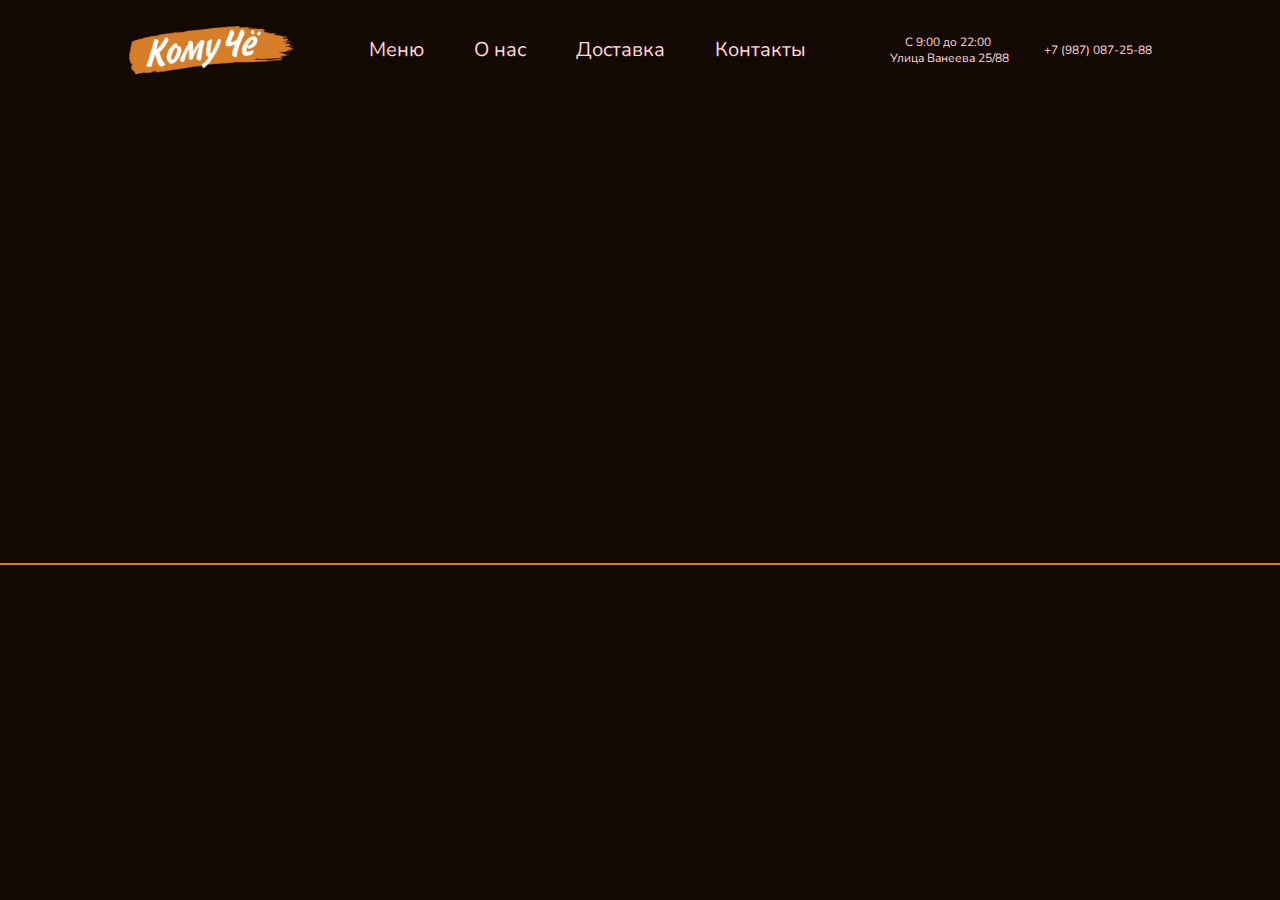
==== index.html @ 332b830b "first commit" ====
<!DOCTYPE html>
<html lang="ru">
<head>
    <meta charset="UTF-8">
    <meta http-equiv="X-UA-Compatible" content="IE=edge">
    <meta name="viewport" content="width=device-width, initial-scale=1.0">
    <title>КомуЧё</title>

    <!-- Подключение стилей -->
    <link rel="stylesheet" href="styles/normalize.css">
    <link rel="stylesheet" href="styles/style.css">

    <!-- Подключение шрифтов -->
    <link rel="preconnect" href="https://fonts.googleapis.com">
    <link rel="preconnect" href="https://fonts.gstatic.com" crossorigin>
    <link href="https://fonts.googleapis.com/css2?family=Neucha&family=Nunito:wght@300;400;500;600;700&display=swap" rel="stylesheet">
</head>
<body class="page">
    <header class="header">
        <div class="container">
            <div class="header__phone">
                <img class="header__phone--logo" src="images/logo-phone.svg" alt="">
                <a class="header__phone--menu"  href="">Меню</a>
                <p class="header__phone--adress" > <span class="header__phone--time">С 9:00 до 22:00 </span> <br> Улица Ванеева 25/88 <br> <span class="header__phone--number">+7 (987) 087-25-88</span></p>
                <img class="header__phone--basket"  src="images/basket-phone.svg" alt="">
            </div>
            <div class="header__pc">
                <img src="images/komycho-logo-pc.svg" alt="">
                <nav class="header__navigation">
                    <ul class="header__list">
                        <li class="header__list--point"><a href="">Меню</a></li>
                        <li class="header__list--point"><a href="">О нас</a></li>
                        <li class="header__list--point"><a href="">Доставка</a></li>
                        <li class="header__list--point"><a href="">Контакты</a></li>
                    </ul>
                </nav>
                <p class="header__p"><span class="header__p--time">С 9:00 до 22:00</span> <br> Улица Ванеева 25/88</p>
                <p class="header__p">+7 (987) 087-25-88</p>
                <img class="header__basket" src="images/basket.svg" alt="">
            </div>
        </div>
        <!-- <img class="header__basket" src="images/basket.svg" alt=""> -->
    </header>
    <section class="banner">
        <div class="container">
            <div class="banner__phone">
                <div class="banner__phone-content">
                    <img class="banner__drop-phone" src="images/drop-phone.svg" alt="">
                    <div class="banner__full-phone">
                        <div class="banner__content-phone">
                            <h1 class="banner__content--h1-phone">Вкусная еда <br> на все времена</h1>
                            <a class="btn banner__order" href="">Заказать</a>
                        </div>
                        <img class="banner__eat-phone" src="images/shava-phone.svg" alt="">
                    </div>
                </div>
            </div>
            <div class="banner__comp">
                <img class="banner__drop" src="images/drop.svg" alt="">
                <div class="banner__full">
                    <div class="banner__left">
                        <div class="banner__content">
                            <h1 class="banner__content--h1">Вкусная еда <br> на все времена!</h1>
                            <img class="banner__svg" src="images/all-svg.svg" alt="">
                            <div><a class="btn banner__order" href="">Заказать</a></div>
                        </div>
                    </div>
                    <div class="banner__right">
                        <img class="banner__eat" src="images/eat.svg" alt="">
                    </div>
                </div>
            </div>    
        </div>
    </section>
    <section class="menu border">

    </section>
</body>
</html>
---- styles/style.css ----
body {
    font-family: 'Neucha', cursive;
    font-family: 'Nunito', sans-serif;
}
:root {
    --color-night: #150905;
    --color-orange: #D77E2A;
    
    --txt-color-pink: #FFD8D8;

    --font-basic: 'Nunito', sans-serif;
    --font-h1: 'Neucha', cursive;
}
.page {
    font-family: var(--font-basic);
    background-color: var(--color-night);
    color: var(--txt-color-pink);
    margin: auto;
    padding: 0px;
}
.container {
    width: 1024px;
    margin: auto;
    padding: 0px;
}

/* -------------------------------HEADER-------------------------------------------- */
.header {
    display: flex;
}
.header__basket {
    /* margin-left: 30px; */
    position: fixed;
    /* margin-right: 70px; */
    margin-left: 1200px;
    /* margin: 50px; */
}
.header__pc {
    display: flex;
    align-items: center;
    justify-content: space-between;
}
.header__list {
    display: flex;
    align-items: center;
    justify-content: space-between;
    list-style: none;
    font-family: var(--font-basic);
}
.header__list--point a {
    font-family: var(--font-basic);
    font-style: normal;
    font-weight: 400;
    font-size: 20px;
    line-height: 27px;
    color: var(--txt-color-pink);
    text-decoration: none;
    margin-right: 50px;
}
.header__p {
    font-family: var(--font-basic);
    font-style: normal;
    font-weight: 400;
    font-size: 12px;
    line-height: 16px;
    color: var(--txt-color-pink);
}
.header__p--time {
    margin-left: 15px;
}
.header__phone {
    display: none;
}
/* --------------------------------------BANNER------------------------------------------------ */
.banner {
    overflow: hidden;
}

.border {
    border-bottom: 2px solid var(--color-orange);
    margin-top: 50px;
}
.banner__comp {
    position: relative;
    display: flex;
}

.banner__full {
    display: flex;
    position: relative;
    right: 800px;
}
.banner__left {
    position: relative;
    right: 200px;
}
.banner__right {
    position: relative;
    right: 200px;
}
.banner__content {
    width: 386px;
    position: relative;
    /* top: 100px; */
}

.banner__content--h1 {                                       /*Заголовок в первом section*/
    font-family: var(--font-h1);
    font-style: normal;
    font-weight: 400;
    font-size: 64px;
    line-height: 70px;
    position: relative;
    /* left: 20px; */
}
.banner__order {                                                        /*Кнопка заказать, индивидульаные свойства*/
    width: 250px;
    height: 72px;   
    font-family: var(--font-basic);
    font-style: normal;
    font-weight: 400;
    font-size: 36px;
    line-height: 50px;
    letter-spacing: 0.03em;
    position: relative;
    top: 28px;
}
.btn {                                                               /*общие свойства кнопки*/
    border: 2px solid var(--txt-color-pink);
    box-sizing: border-box;
    justify-content: center;
    border-radius: 6px;
    display: flex;
    align-items: center;
    color: var(--txt-color-pink);
    text-decoration: none;
}
.banner__eat {
    position: relative;
    top: 70px; 
}
.banner__phone {
    display: none;
}


/* @media screen and (max-width: 1280px) {
    .container {
        width: 1280px;
    }
    .header__list--point a {
        margin-right: 70px;
    }
    .header__p {
        margin-left: -50px;
    }
} */
@media screen and (max-width: 900px) {
    .container {
        width: 900px;
    }
    .header__list--point a {
        margin-right: 30px;
    }
    .banner__drop {
        width: 900px;
    }
    .banner__left {
        width: 300px;
        position: relative;
        right: 50px;
    }
    .banner__content {
        width: 300px;
        position: relative;
    }
    .banner__right {
        width: 500px;
        position: relative;
        right: 50px;
    }
    .banner__svg {
        width: 200px;
    }
    .banner__eat {
        width: 500px;
        position: relative;
    }
    .banner__order {
        width: 200px;
        height: 60px; 
        font-size: 30px;
    }
    .banner__content--h1 {
        font-size: 60px;
    }
}
@media screen and (max-width: 850px) {
    .container {
        width: 850px;
    }
    .header__list--point a {
        margin-right: 20px;
    }
    .banner__drop {
        width: 850px;
    }
    .banner__left {
        width: 300px;
        position: relative;
        right: 30px;
    }
    .banner__content {
        width: 300px;
        position: relative;
    }
    .banner__right {
        width: 500px;
        position: relative;
        right: 50px;
    }
    .banner__svg {
        width: 190px;
    }
    .banner__eat {
        width: 500px;
        position: relative;
        top: 60px;
    }
    .banner__order {
        width: 200px;
        height: 60px; 
        font-size: 30px;
    }
    .banner__content--h1 {
        font-size: 60px;
    }
}
@media screen and (max-width: 800px) {
    .container {
        width: 800px;
    }
    .header__list--point a {
        font-size: 16px;
        margin-right: 30px;
    }
    .banner__drop {
        width: 850px;
    }
    .banner__left {
        width: 300px;
        position: relative;
        right: 20px;
    }
    .banner__content {
        width: 260px;
        position: relative;
    }
    .banner__right {
        width: 500px;
        position: relative;
        right: 50px;
    }
    .banner__svg {
        width: 180px;
    }
    .banner__eat {
        width: 500px;
        position: relative;
    }
    .banner__order {
        width: 200px;
        height: 60px; 
        font-size: 30px;
    }
    .banner__content--h1 {
        font-size: 50px;
        margin-bottom: 10px;
    }
    .header__p {
        font-size: 10px;
    }
}



@media screen and (max-width: 768px) {
    .container {
        width: 768px;
    }
    .header__list--point a {
        font-size: 16px;
        margin-right: 20px;
    }
    .banner__drop {
        width: 768px;
    }
    .banner__left {
        width: 200px;
        position: relative;
        left: 60px;
    }
    .banner__content {
        width: 260px;
        position: relative;
    }
    .banner__right {
        width: 450px;
        position: relative;
        left: 100px;
    }
    .banner__svg {
        width: 180px;
    }
    .banner__eat {
        width: 500px;
        position: relative;
    }
    .banner__order {
        width: 200px;
        height: 60px; 
        font-size: 30px;
    }
    .banner__content--h1 {
        font-size: 50px;
        margin-bottom: 10px;
    }
    .header__p {
        font-size: 10px;
    }
}




@media screen and (max-width: 750px) {
    .container {
        width: 750px;
    }
}
@media screen and (max-width: 700px) {
    .container {
        width: 700px;
    }
    .header__list--point a {
        font-size: 16px;
        margin-right: 20px;
    }
    .banner__drop {
        width: 700px;
    }
    .banner__left {
        width: 200px;
        position: relative;
        left: 120px;
    }
    .banner__content {
        width: 260px;
        position: relative;
    }
    .banner__right {
        width: 450px;
        position: relative;
        left: 100px;
    }
    .banner__eat {
        width: 400px;
        position: relative;
        left: 100px;
    }
    .banner__order {
        width: 200px;
        height: 60px; 
        font-size: 30px;
    }
    .banner__content--h1 {
        font-size: 40px;
        margin-bottom: 10px;
    }
    .header__p {
        font-size: 7px;
        line-height: 10px;
    }
    .header__p--time {
        margin-left: 10px;
    }
}
@media screen and (max-width: 650px) {
    .container {
        width: 650px;
    }
    .header__list--point a {
        font-size: 16px;
        margin-right: 15px;
    }
    .banner__drop {
        width: 650px;
    }
    .banner__left {
        width: 200px;
        position: relative;
        left: 170px;
    }
    .banner__content {
        width: 260px;
        position: relative;
    }
    .banner__right {
        width: 400px;
        position: relative;
        left: 100px;
    }
    .banner__eat {
        width: 350px;
        position: relative;
        left: 130px;
    }
    .banner__order {
        width: 180px;
        height: 50px; 
        font-size: 25px;
    }
    .banner__content--h1 {
        font-size: 40px;
        margin-bottom: 10px;
    }
    .banner__svg {
        width: 170px;
    }
    .header__p {
        font-size: 7px;
        line-height: 10px;
    }
    .header__p--time {
        margin-left: 10px;
    }
}


@media screen and (max-width: 500px) {
    .container {
        width: 500px;
    }
    .header__pc {
        display: none;
    }
    .header__phone {
        display: block;
        display: flex;
        justify-content: space-between;
        align-items: center;
        position: fixed;
        margin-bottom: 50px;
    }
    .header__phone--time {
        margin-left: 15px;
    }
    .header__phone--number {
        margin-left: 5px;
    }
    .header__phone--menu {
        margin-left: 70px;
        font-family: var(--font-basic);
        font-style: normal;
        font-weight: 400;
        font-size: 20px;
        line-height: 27px;
        color: var(--txt-color-pink);
        text-decoration: none;
    }
    .header__phone--adress {
        width: 110px;
        margin-left: 50px;
        font-family: var(--font-basic);
        font-style: normal;
        font-weight: 400;
        font-size: 10px;
        line-height: 11px;
        color: var(--txt-color-pink);
    }
    .header__phone--basket {
        margin-left: 70px;
    }
    .banner__comp {
        display: none;
    }
    .banner__phone {
        display: block;
        margin-top: 100px;
    }
    .banner__phone-content {
        display: flex;
    }
    .banner__content--h1-phone {
        width: 200px;
        font-size: 25px;
        margin-bottom: 5px;
    }
    .banner__full-phone {
        display: flex;
        position: relative;
        right: 490px;
    }
    .banner__content-phone {
        position: relative;
        
    }
    .banner__eat-phone {
        width: 300px;
        position: relative;
       
    }
    
}
@media screen and (max-width: 480px) {
    .container {
        width: 480px;
    }
    .header__phone--basket {
        margin-left: 50px;
    }
    .banner__drop-phone {
        width: 480px;
    }
    .banner__content-phone {
        position: relative;
        left: 20px;
    }
}
@media screen and (max-width: 450px) {
    .container {
        width: 450px;
    }
    .header__phone--menu {
        margin-left: 50px;
    }
    .header__phone--adress {
        margin-left: 50px;
    }
    .header__phone--basket {
        margin-left: 40px;
    }
    .banner__drop-phone {
        width: 430px;
    }
    .banner__content-phone {
        position: relative;
        left: 70px;
    }
    .banner__eat-phone {
        width: 250px;
        position: relative;
        left: 60px;
        top: 40px;
    }
}
@media screen and (max-width: 430px) {
    .container {
        width: 430px;
    }
    .header__phone--menu {
        margin-left: 40px;
    }
    .header__phone--adress {
        margin-left: 40px;
    }
    .header__phone--basket {
        margin-left: 40px;
    }
    .banner__drop-phone {
        width: 430px;
    }
    .banner__content-phone {
        position: relative;
        left: 70px;
    }
    .banner__eat-phone {
        width: 250px;
        position: relative;
        left: 50px;
        top: 40px;
    }
}
@media screen and (max-width: 400px) {
    .container {
        width: 400px;
    }
    .header__phone--menu {
        margin-left: 30px;
    }
    .header__phone--adress {
        margin-left: 30px;
    }
    .header__phone--basket {
        margin-left: 30px;
    }
    .banner__drop-phone {
        width: 400px;
    }
    .banner__content-phone {
        position: relative;
        left: 100px;
    }
    .banner__eat-phone {
        width: 250px;
        position: relative;
        left: 50px;
        top: 40px;
    }
}
@media screen and (max-width: 380px) {
    .container {
        width: 380px;
    }
    .header__phone--menu {
        margin-left: 30px;
    }
    .header__phone--adress {
        margin-left: 30px;
        font-size: 8px;
    }
    .header__phone--time {
        margin-left: 10px;
    }
    .header__phone--number {
        margin-left: 3px;
    }
    .header__phone--basket {
        margin-left: 10px;
    }
    .banner__drop-phone {
        width: 380px;
    }
    .banner__content-phone {
        position: relative;
        left: 120px;
    }
    .banner__eat-phone {
        width: 200px;
        position: relative;
        left: 90px;
        top: 40px;
    }
}
@media screen and (max-width: 360px) {
    .container {
        width: 360px;
    }
    .header__phone--menu {
        margin-left: 20px;
    }
    .header__phone--adress {
        margin-left: 30px;
    }
    .header__phone--basket {
        margin-left: 0px;
    }
    .banner__drop-phone {
        width: 360px;
    }
    .banner__content-phone {
        position: relative;
        left: 140px;
    }
    .banner__eat-phone {
        width: 180px;
        position: relative;
        left: 120px;
        top: 60px;
    }
}
@media screen and (max-width: 340px) {
    .container {
        width: 340px;
    }
    .header__phone--menu {
        margin-left: 20px;
    }
    .header__phone--adress {
        margin-left: 20px;
    }
    .header__phone--basket {
        margin-left: -10px;
    }
    .banner__drop-phone {
        width: 360px;
    }
    .banner__content-phone {
        position: relative;
        left: 140px;
    }
    .banner__eat-phone {
        width: 180px;
        position: relative;
        left: 100px;
        top: 60px;
    }
}
@media screen and (max-width: 320px) {
    .container {
        width: 320px;
    }
    .header__phone--logo {
        width: 80px;
    }
    .header__phone--menu {
        margin-left: 20px;
    }
    .header__phone--adress {
        margin-left: 20px;
    }
    .header__phone--basket {
        margin-left: -10px;
    }
    .banner__drop-phone {
        width: 360px;
    }
    .banner__content-phone {
        width: 160px;
        position: relative;
        left: 140px;
    }
    .banner__content--h1-phone {
        width: 160px;
        font-size: 20px;
        margin-bottom: 0px;
    }
    .banner__order {
        width: 150px;
        height: 40px;
        font-size: 20px;
    }
    .banner__eat-phone {
        width: 200px;
        position: relative;
        left: 100px;
        top: 40px;
    }
}
@media screen and (max-width: 300px) {
    .container {
        width: 300px;
    }
    .header__phone--logo {
        width: 70px;
    }
    .header__phone--menu {
        margin-left: 20px;
    }
    .header__phone--adress {
        margin-left: 20px;
        font-size: 7px;
    }
    .header__phone--basket {
        margin-left: -20px;
    }
    .banner__drop-phone {
        width: 360px;
    }
    .banner__eat-phone {
        width: 180px;
        position: relative;
        left: 100px;
        top: 40px;
    }
}
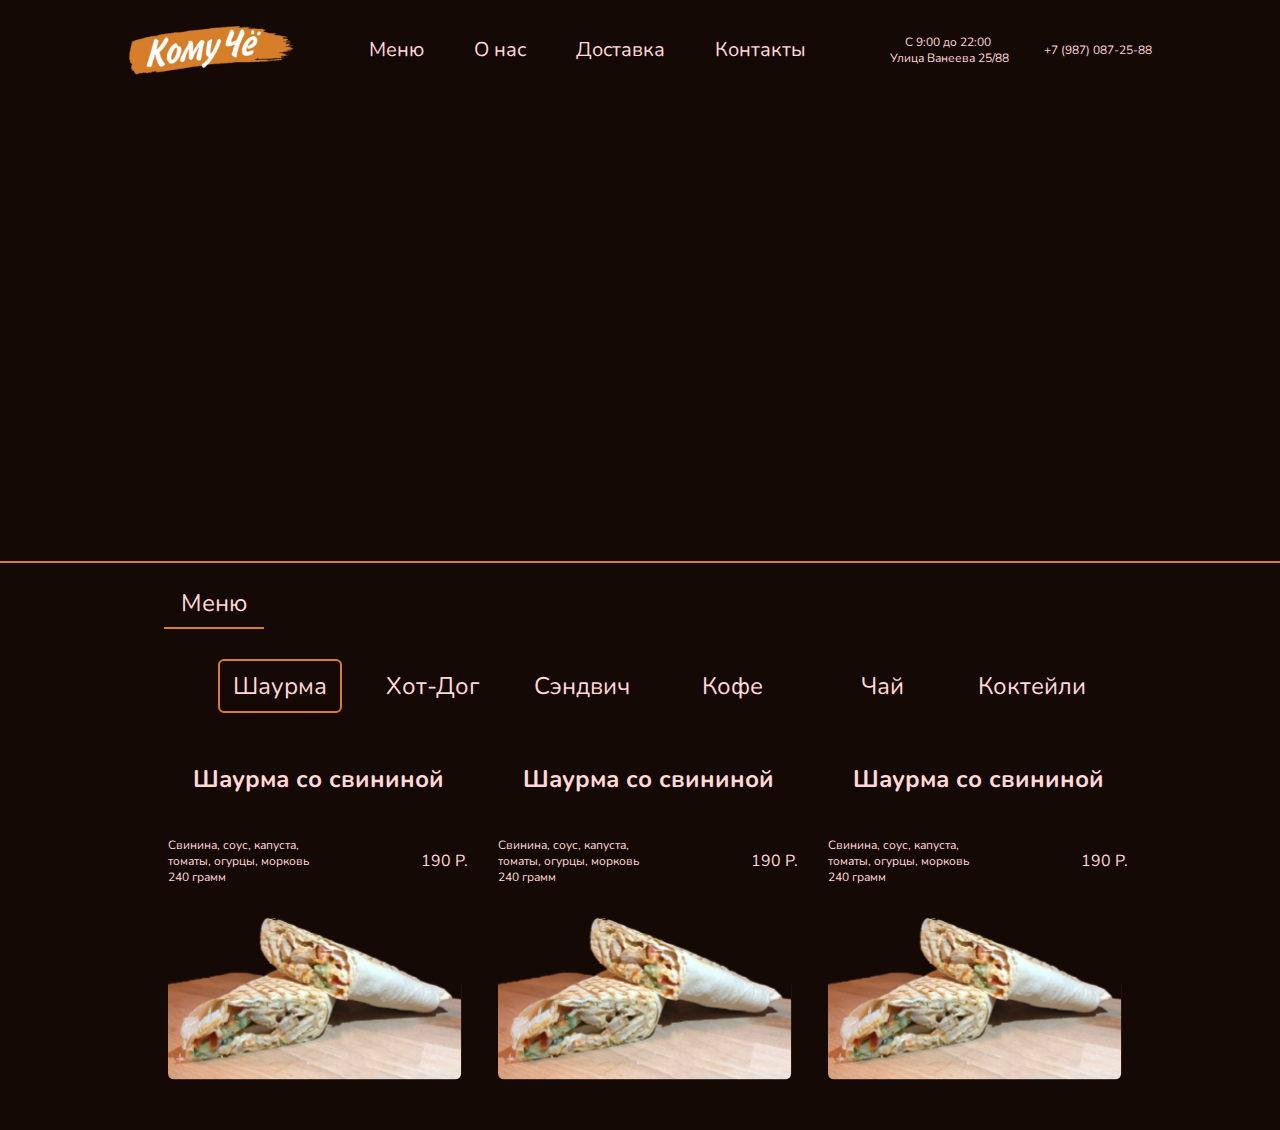
==== commit 788c617f: "new" ====
--- a/index.html
+++ b/index.html
@@ -39,7 +39,6 @@
                 <img class="header__basket" src="images/basket.svg" alt="">
             </div>
         </div>
-        <!-- <img class="header__basket" src="images/basket.svg" alt=""> -->
     </header>
     <section class="banner">
         <div class="container">
@@ -73,7 +72,282 @@
         </div>
     </section>
     <section class="menu border">
-
+        <div class="container">
+            <div class="menu__name">
+                <p class="menu__name--p">Меню</p>
+            </div>
+
+            <div class="tabs">
+                <ul class="tab-header">
+                    <li class="tab-header__item tab-header__item--font js-tab-trigger active" data-tab="1"><img class="tab-header__svg" src="images/sha.svg" alt=""><span class="tab-header__span">Шаурма</span></li>
+                    <li class="tab-header__item tab-header__item--font js-tab-trigger" data-tab="2"><img class="tab-header__svg" src="images/hot.svg" alt=""><span class="tab-header__span">Хот-Дог</span></li>
+                    <li class="tab-header__item tab-header__item--font js-tab-trigger" data-tab="3"><img class="tab-header__svg" src="images/gamb.svg" alt=""><span class="tab-header__span">Сэндвич</span></li>
+                    <li class="tab-header__item tab-header__item--font js-tab-trigger" data-tab="4"><img class="tab-header__svg" src="images/coffe.svg" alt=""><span class="tab-header__span">Кофе</span></li>
+                    <li class="tab-header__item tab-header__item--font js-tab-trigger" data-tab="5"><img class="tab-header__svg" src="images/tea.svg" alt=""> <span class="tab-header__span">Чай</span></li>
+                    <li class="tab-header__item tab-header__item--font js-tab-trigger" data-tab="6"><img class="tab-header__svg" src="images/milk.svg" alt=""> <span class="tab-header__span">Коктейли</span></li>
+                </ul>
+                    <ul class="tab-content">
+                        <li class="tab-content__item js-tab-content active" data-tab="1">
+                            <div class="menu__content">
+                                <div class="menu__product">
+                                    <h3 class="menu__product-name menu__product--text" >Шаурма со свининой</h3>
+                                    <div class="menu__description">
+                                        <p class="menu__description-left menu__description-left--components">Свинина, соус, капуста, томаты, огурцы, морковь <br> 240 грамм</p>
+                                        <p class="menu__description-right menu__description-right--components"> 190 Р.</p>
+                                    </div>
+                                    <img class="menu__product--img" src="images/img-sha.svg" alt="">
+                                </div>
+                        
+                        
+                                <!-- <div class="menu__product">
+                                    <h3 class="menu__product-name menu__product--text" >Шаурма со свининой</h3>
+                                    <div class="menu__description">
+                                        <p class="menu__description-left menu__description-left--components">Свинина, соус, капуста, томаты, огурцы, морковь <br> 240 грамм</p>
+                                        <p class="menu__description-right menu__description-right--components"> 190 Р.</p>
+                                    </div>
+                                    <img class="menu__product--img" src="images/img-sha.svg" alt="">
+                                </div> -->
+                            
+                        
+                                <div class="menu__product">
+                                    <h3 class="menu__product-name menu__product--text" >Шаурма со свининой</h3>
+                                    <div class="menu__description">
+                                        <p class="menu__description-left menu__description-left--components">Свинина, соус, капуста, томаты, огурцы, морковь <br> 240 грамм</p>
+                                        <p class="menu__description-right menu__description-right--components"> 190 Р.</p>
+                                    </div>
+                                    <img class="menu__product--img" src="images/img-sha.svg" alt="">
+                                </div>
+                            
+                        
+                                <div class="menu__product">
+                                    <h3 class="menu__product-name menu__product--text" >Шаурма со свининой</h3>
+                                    <div class="menu__description">
+                                        <p class="menu__description-left menu__description-left--components">Свинина, соус, капуста, томаты, огурцы, морковь <br> 240 грамм</p>
+                                        <p class="menu__description-right menu__description-right--components"> 190 Р.</p>
+                                    </div>
+                                    <img class="menu__product--img" src="images/img-sha.svg" alt="">
+                                </div>
+                            </div>
+                        </li>
+                        <li class="tab-content__item js-tab-content" data-tab="2">
+                            <div class="menu__content">
+                                <div class="menu__product">
+                                    <h3 class="menu__product-name menu__product--text" >Шаурма со свининой</h3>
+                                    <div class="menu__description">
+                                        <p class="menu__description-left menu__description-left--components">Свинина, соус, капуста, томаты, огурцы, морковь <br> 240 грамм</p>
+                                        <p class="menu__description-right menu__description-right--components"> 190 Р.</p>
+                                    </div>
+                                    <img class="menu__product--img" src="images/img-sha.svg" alt="">
+                                </div>
+                        
+                
+                                <div class="menu__product">
+                                    <h3 class="menu__product-name menu__product--text" >Шаурма со свининой</h3>
+                                    <div class="menu__description">
+                                        <p class="menu__description-left menu__description-left--components">Свинина, соус, капуста, томаты, огурцы, морковь <br> 240 грамм</p>
+                                        <p class="menu__description-right menu__description-right--components"> 190 Р.</p>
+                                    </div>
+                                    <img class="menu__product--img" src="images/img-sha.svg" alt="">
+                                </div>
+                    
+                    
+                                <div class="menu__product">
+                                    <h3 class="menu__product-name menu__product--text" >Шаурма со свининой</h3>
+                                    <div class="menu__description">
+                                        <p class="menu__description-left menu__description-left--components">Свинина, соус, капуста, томаты, огурцы, морковь <br> 240 грамм</p>
+                                        <p class="menu__description-right menu__description-right--components"> 190 Р.</p>
+                                    </div>
+                                    <img class="menu__product--img" src="images/img-sha.svg" alt="">
+                                </div>
+                            
+
+                                <div class="menu__product">
+                                    <h3 class="menu__product-name menu__product--text" >Шаурма со свининой</h3>
+                                    <div class="menu__description">
+                                        <p class="menu__description-left menu__description-left--components">Свинина, соус, капуста, томаты, огурцы, морковь <br> 240 грамм</p>
+                                        <p class="menu__description-right menu__description-right--components"> 190 Р.</p>
+                                    </div>
+                                    <img class="menu__product--img" src="images/img-sha.svg" alt="">
+                                </div>
+                            </div>
+                            
+                        </li>
+                        <li class="tab-content__item js-tab-content" data-tab="3">
+                            <div class="menu__content">
+                                <div class="menu__product">
+                                    <h3 class="menu__product-name menu__product--text" >Шаурма со свининой</h3>
+                                    <div class="menu__description">
+                                        <p class="menu__description-left menu__description-left--components">Свинина, соус, капуста, томаты, огурцы, морковь <br> 240 грамм</p>
+                                        <p class="menu__description-right menu__description-right--components"> 190 Р.</p>
+                                    </div>
+                                    <img class="menu__product--img" src="images/img-sha.svg" alt="">
+                                </div>
+                        
+                
+                                <!-- <div class="menu__product">
+                                    <h3 class="menu__product-name menu__product--text" >Шаурма со свининой</h3>
+                                    <div class="menu__description">
+                                        <p class="menu__description-left menu__description-left--components">Свинина, соус, капуста, томаты, огурцы, морковь <br> 240 грамм</p>
+                                        <p class="menu__description-right menu__description-right--components"> 190 Р.</p>
+                                    </div>
+                                    <img class="menu__product--img" src="images/img-sha.svg" alt="">
+                                </div> -->
+                    
+                    
+                                <!-- <div class="menu__product">
+                                    <h3 class="menu__product-name menu__product--text" >Шаурма со свининой</h3>
+                                    <div class="menu__description">
+                                        <p class="menu__description-left menu__description-left--components">Свинина, соус, капуста, томаты, огурцы, морковь <br> 240 грамм</p>
+                                        <p class="menu__description-right menu__description-right--components"> 190 Р.</p>
+                                    </div>
+                                    <img class="menu__product--img" src="images/img-sha.svg" alt="">
+                                </div> -->
+                            
+
+                                <div class="menu__product">
+                                    <h3 class="menu__product-name menu__product--text" >Шаурма со свининой</h3>
+                                    <div class="menu__description">
+                                        <p class="menu__description-left menu__description-left--components">Свинина, соус, капуста, томаты, огурцы, морковь <br> 240 грамм</p>
+                                        <p class="menu__description-right menu__description-right--components"> 190 Р.</p>
+                                    </div>
+                                    <img class="menu__product--img" src="images/img-sha.svg" alt="">
+                                </div>
+                            </div>
+                            
+                        </li>
+                        <li class="tab-content__item js-tab-content" data-tab="4">
+                            <div class="menu__content">
+                                <!-- <div class="menu__product">
+                                    <h3 class="menu__product-name menu__product--text" >Шаурма со свининой</h3>
+                                    <div class="menu__description">
+                                        <p class="menu__description-left menu__description-left--components">Свинина, соус, капуста, томаты, огурцы, морковь <br> 240 грамм</p>
+                                        <p class="menu__description-right menu__description-right--components"> 190 Р.</p>
+                                    </div>
+                                    <img class="menu__product--img" src="images/img-sha.svg" alt="">
+                                </div> -->
+                        
+                
+                                <!-- <div class="menu__product">
+                                    <h3 class="menu__product-name menu__product--text" >Шаурма со свининой</h3>
+                                    <div class="menu__description">
+                                        <p class="menu__description-left menu__description-left--components">Свинина, соус, капуста, томаты, огурцы, морковь <br> 240 грамм</p>
+                                        <p class="menu__description-right menu__description-right--components"> 190 Р.</p>
+                                    </div>
+                                    <img class="menu__product--img" src="images/img-sha.svg" alt="">
+                                </div> -->
+                    
+                    
+                                <!-- <div class="menu__product">
+                                    <h3 class="menu__product-name menu__product--text" >Шаурма со свининой</h3>
+                                    <div class="menu__description">
+                                        <p class="menu__description-left menu__description-left--components">Свинина, соус, капуста, томаты, огурцы, морковь <br> 240 грамм</p>
+                                        <p class="menu__description-right menu__description-right--components"> 190 Р.</p>
+                                    </div>
+                                    <img class="menu__product--img" src="images/img-sha.svg" alt="">
+                                </div> -->
+                            
+
+                                <div class="menu__product">
+                                    <h3 class="menu__product-name menu__product--text" >Шаурма со свининой</h3>
+                                    <div class="menu__description">
+                                        <p class="menu__description-left menu__description-left--components">Свинина, соус, капуста, томаты, огурцы, морковь <br> 240 грамм</p>
+                                        <p class="menu__description-right menu__description-right--components"> 190 Р.</p>
+                                    </div>
+                                    <img class="menu__product--img" src="images/img-sha.svg" alt="">
+                                </div>
+                            </div>
+                            
+                        </li>
+                        <li class="tab-content__item js-tab-content" data-tab="5">
+                            <div class="menu__content">
+                                <!-- <div class="menu__product">
+                                    <h3 class="menu__product-name menu__product--text" >Шаурма со свининой</h3>
+                                    <div class="menu__description">
+                                        <p class="menu__description-left menu__description-left--components">Свинина, соус, капуста, томаты, огурцы, морковь <br> 240 грамм</p>
+                                        <p class="menu__description-right menu__description-right--components"> 190 Р.</p>
+                                    </div>
+                                    <img class="menu__product--img" src="images/img-sha.svg" alt="">
+                                </div> -->
+                        
+                
+                                <!-- <div class="menu__product">
+                                    <h3 class="menu__product-name menu__product--text" >Шаурма со свининой</h3>
+                                    <div class="menu__description">
+                                        <p class="menu__description-left menu__description-left--components">Свинина, соус, капуста, томаты, огурцы, морковь <br> 240 грамм</p>
+                                        <p class="menu__description-right menu__description-right--components"> 190 Р.</p>
+                                    </div>
+                                    <img class="menu__product--img" src="images/img-sha.svg" alt="">
+                                </div> -->
+                    
+                    
+                                <!-- <div class="menu__product">
+                                    <h3 class="menu__product-name menu__product--text" >Шаурма со свининой</h3>
+                                    <div class="menu__description">
+                                        <p class="menu__description-left menu__description-left--components">Свинина, соус, капуста, томаты, огурцы, морковь <br> 240 грамм</p>
+                                        <p class="menu__description-right menu__description-right--components"> 190 Р.</p>
+                                    </div>
+                                    <img class="menu__product--img" src="images/img-sha.svg" alt="">
+                                </div> -->
+                            
+
+                                <div class="menu__product">
+                                    <h3 class="menu__product-name menu__product--text" >Шаурма со свининой</h3>
+                                    <div class="menu__description">
+                                        <p class="menu__description-left menu__description-left--components">Свинина, соус, капуста, томаты, огурцы, морковь <br> 240 грамм</p>
+                                        <p class="menu__description-right menu__description-right--components"> 190 Р.</p>
+                                    </div>
+                                    <img class="menu__product--img" src="images/img-sha.svg" alt="">
+                                </div>
+                            </div>
+                            
+                        </li>
+                        <li class="tab-content__item js-tab-content" data-tab="6">
+                            <div class="menu__content">
+                                <div class="menu__product">
+                                    <h3 class="menu__product-name menu__product--text" >Шаурма со свининой</h3>
+                                    <div class="menu__description">
+                                        <p class="menu__description-left menu__description-left--components">Свинина, соус, капуста, томаты, огурцы, морковь <br> 240 грамм</p>
+                                        <p class="menu__description-right menu__description-right--components"> 190 Р.</p>
+                                    </div>
+                                    <img class="menu__product--img" src="images/img-sha.svg" alt="">
+                                </div>
+                        
+                
+                                <!-- <div class="menu__product">
+                                    <h3 class="menu__product-name menu__product--text" >Шаурма со свининой</h3>
+                                    <div class="menu__description">
+                                        <p class="menu__description-left menu__description-left--components">Свинина, соус, капуста, томаты, огурцы, морковь <br> 240 грамм</p>
+                                        <p class="menu__description-right menu__description-right--components"> 190 Р.</p>
+                                    </div>
+                                    <img class="menu__product--img" src="images/img-sha.svg" alt="">
+                                </div> -->
+                    
+                    
+                                <!-- <div class="menu__product">
+                                    <h3 class="menu__product-name menu__product--text" >Шаурма со свининой</h3>
+                                    <div class="menu__description">
+                                        <p class="menu__description-left menu__description-left--components">Свинина, соус, капуста, томаты, огурцы, морковь <br> 240 грамм</p>
+                                        <p class="menu__description-right menu__description-right--components"> 190 Р.</p>
+                                    </div>
+                                    <img class="menu__product--img" src="images/img-sha.svg" alt="">
+                                </div> -->
+                            
+
+                                <div class="menu__product">
+                                    <h3 class="menu__product-name menu__product--text" >Шаурма со свининой</h3>
+                                    <div class="menu__description">
+                                        <p class="menu__description-left menu__description-left--components">Свинина, соус, капуста, томаты, огурцы, морковь <br> 240 грамм</p>
+                                        <p class="menu__description-right menu__description-right--components"> 190 Р.</p>
+                                    </div>
+                                    <img class="menu__product--img" src="images/img-sha.svg" alt="">
+                                </div>
+                            </div>
+                            
+                        </li>
+                    </ul>
+            </div>
+        </div>
     </section>
+    <script src="js/app.js"></script>
 </body>
 </html>--- a/styles/style.css
+++ b/styles/style.css
@@ -29,11 +29,8 @@
     display: flex;
 }
 .header__basket {
-    /* margin-left: 30px; */
     position: fixed;
-    /* margin-right: 70px; */
     margin-left: 1200px;
-    /* margin: 50px; */
 }
 .header__pc {
     display: flex;
@@ -77,7 +74,7 @@
 }
 
 .border {
-    border-bottom: 2px solid var(--color-orange);
+    border-top: 2px solid var(--color-orange);
     margin-top: 50px;
 }
 .banner__comp {
@@ -101,7 +98,6 @@
 .banner__content {
     width: 386px;
     position: relative;
-    /* top: 100px; */
 }
 
 .banner__content--h1 {                                       /*Заголовок в первом section*/
@@ -111,7 +107,6 @@
     font-size: 64px;
     line-height: 70px;
     position: relative;
-    /* left: 20px; */
 }
 .banner__order {                                                        /*Кнопка заказать, индивидульаные свойства*/
     width: 250px;
@@ -143,18 +138,132 @@
     display: none;
 }
 
-
-/* @media screen and (max-width: 1280px) {
-    .container {
-        width: 1280px;
-    }
-    .header__list--point a {
-        margin-right: 70px;
-    }
-    .header__p {
-        margin-left: -50px;
-    }
-} */
+/* --------------------------------MENU-------------------------------------------- */
+.menu__name {
+    border-bottom: 2px solid var(--color-orange) ;
+    width: 100px;
+    font-family: var(--font-basic);
+    font-style: normal;
+    font-weight: 400;
+    font-size: 24px;
+    line-height: 33px;
+    text-align: center;
+    margin-left: 36px;
+    height: 40px;
+}
+.menu__name {
+    margin-bottom: 30px;
+}
+
+.menu__content {
+    margin-bottom: 50px;
+    display: grid;
+    grid-template-columns: 1fr 1fr 1fr;
+    grid-gap: 30px;
+}
+.menu__product {
+    width: 300px;
+    display: grid;
+}
+
+.menu__product-name {
+    display: flex;
+    justify-content: center;
+    align-items: center;
+}
+.menu__product--text {
+    font-family: var(--font-basic);
+    font-style: normal;
+    font-weight: 400px;
+    font-size: 24px;
+    line-height: 44px;
+    color: var(--txt-color-pink);
+}
+.menu__description {
+    display: flex;
+    justify-content: space-between;
+    align-items: center;
+}
+.menu__description-left {
+    width: 160px;
+}
+.menu__description-left--components {
+    font-family: var(--font-basic);
+    font-style: normal;
+    font-weight: 400;
+    font-size: 12px;
+    line-height: 16px;
+    color: var(--txt-color-pink);
+}
+
+.menu__description-right--pay {
+    font-family: var(--font-basic);
+    font-style: normal;
+    font-weight: 400;
+    font-size: 20px;
+    line-height: 44px;
+    color: var(--txt-color-pink);
+
+}
+
+
+
+.tab-header {
+    list-style: none;
+    padding: 0;
+    display: flex;
+    align-items: center;
+    justify-content: center;
+    margin: 0;
+    margin-bottom: 20px;
+}
+
+.tab-header li {
+    margin-left: 30px;
+}
+
+.tab-header__item {
+    cursor: pointer;
+    width: 120px;
+    height: 50px;
+    display: flex;
+    align-items: center;
+    justify-content: center;
+ }
+ .tab-header__item--font {
+    font-family: var(--font-basic);
+    font-style: normal;
+    font-weight: 400;
+    font-size: 24px;
+    line-height: 33px;
+    color: var(--txt-color-pink);
+ }
+ .tab-header__item.active {
+    color: var(--txt-color-pink);
+    border-bottom: none;
+    position: relative;
+    border: 2px solid var(--color-orange);
+    border-radius: 6px;
+ }
+ .tab-header__svg{
+    display: none;
+ }
+
+
+.tab-content {
+    list-style: none;
+    margin: 0;
+}
+.tab-content__item.active {
+    display: block;
+    display: flex;
+    align-items: center;
+}
+.tab-content__item {
+    display: none;
+}
+
+
 @media screen and (max-width: 900px) {
     .container {
         width: 900px;
@@ -194,6 +303,22 @@
     .banner__content--h1 {
         font-size: 60px;
     }
+
+    .tab-header li {
+        margin-left: 10px;
+    }
+    .menu__content {
+        margin-bottom: 50px;
+        display: grid;
+        grid-template-columns: 1fr 1fr 1fr;
+        grid-gap: 30px;
+    }
+    .menu__product {
+        width: 250px;
+    }
+    .menu__product--img {
+    width: 250px;
+    }
 }
 @media screen and (max-width: 850px) {
     .container {
@@ -235,6 +360,27 @@
     .banner__content--h1 {
         font-size: 60px;
     }
+
+    .tab-header li {
+        margin-left: 10px;
+    }
+
+    .menu__content {
+        margin-bottom: 50px;
+        display: grid;
+        grid-template-columns: 1fr 1fr 1fr;
+        grid-gap: 40px;
+    }
+    .menu__product {
+        width: 230px;
+    }
+    .menu__product--img {
+        width: 230px;
+    }
+    .menu__product--text {
+        font-size: 22px;
+    }
+    
 }
 @media screen and (max-width: 800px) {
     .container {
@@ -280,10 +426,36 @@
     .header__p {
         font-size: 10px;
     }
-}
-
-
-
+
+    .tab-header li {
+        margin-left: 10px;
+    }
+
+    .tab-header__item {
+        width: 100px;
+        height: 40px;
+    }
+    .tab-header__item--font {
+        font-size: 20px;
+    }
+
+
+    .menu__content {
+        margin-bottom: 50px;
+        display: grid;
+        grid-template-columns: 1fr 1fr 1fr;
+        grid-gap: 20px;
+    }
+    .menu__product {
+        width: 230px;
+    }
+    .menu__product--img {
+        width: 230px;
+    }
+    .menu__product--text {
+        font-size: 20px;
+    }
+}
 @media screen and (max-width: 768px) {
     .container {
         width: 768px;
@@ -328,14 +500,47 @@
     .header__p {
         font-size: 10px;
     }
-}
-
-
-
-
+
+    .menu__content {
+        margin-bottom: 50px;
+        display: grid;
+        grid-template-columns: 1fr 1fr 1fr;
+        grid-gap: 40px;
+    }
+    .menu__product {
+        width: 200px;
+    }
+    .menu__product--img {
+        width: 200px;
+    }
+    .menu__product--text {
+        font-size: 18px;
+    }
+    .menu__description-left {
+        width: 130px;
+    }
+}
 @media screen and (max-width: 750px) {
     .container {
         width: 750px;
+    }
+    .menu__content {
+        margin-bottom: 50px;
+        display: grid;
+        grid-template-columns: 1fr 1fr 1fr;
+        grid-gap: 30px;
+    }
+    .menu__product {
+        width: 200px;
+    }
+    .menu__product--img {
+        width: 200px;
+    }
+    .menu__product--text {
+        font-size: 18px;
+    }
+    .menu__description-left {
+        width: 130px;
     }
 }
 @media screen and (max-width: 700px) {
@@ -383,6 +588,35 @@
     }
     .header__p--time {
         margin-left: 10px;
+    }
+
+
+
+    .tab-header__item {
+        width: 90px;
+        height: 40px;
+    }
+    .tab-header__item--font {
+        font-size: 18px;
+    }
+
+    .menu__content {
+        margin-bottom: 50px;
+        display: grid;
+        grid-template-columns: 1fr 1fr 1fr;
+        grid-gap: 40px;
+    }
+    .menu__product {
+        width: 180px;
+    }
+    .menu__product--img {
+        width: 180px;
+    }
+    .menu__product--text {
+        font-size: 16px;
+    }
+    .menu__description-left {
+        width: 130px;
     }
 }
 @media screen and (max-width: 650px) {
@@ -434,9 +668,34 @@
     .header__p--time {
         margin-left: 10px;
     }
-}
-
-
+
+
+    .tab-header__item {
+        width: 80px;
+    }
+    .tab-header__item--font {
+        font-size: 16px;
+    }
+
+    .menu__content {
+        margin-bottom: 50px;
+        display: grid;
+        grid-template-columns: 1fr 1fr;
+        grid-gap: 60px;
+    }
+    .menu__product {
+        width: 250px;
+    }
+    .menu__product--img {
+        width: 250px;
+    }
+    .menu__product--text {
+        font-size: 24px;
+    }
+    .menu__description-left {
+        width: 130px;
+    }
+}
 @media screen and (max-width: 500px) {
     .container {
         width: 500px;
@@ -510,6 +769,41 @@
         position: relative;
        
     }
+
+    .tab-header__svg {
+        display: block;
+    }
+    .tab-header__span {
+        display: none;
+    }
+
+    .tab-header__item {
+        width: 70px;
+        height: 40px; 
+    }
+    .tab-header li {
+        margin-left: 5px;
+        margin-right: 5px;
+    }
+
+    .menu__content {
+        margin-bottom: 50px;
+        display: grid;
+        grid-template-columns: 1fr 1fr;
+        grid-gap: 30px;
+    }
+    .menu__product {
+        width: 200px;
+    }
+    .menu__product--img {
+        width: 200px;
+    }
+    .menu__product--text {
+        font-size: 16px;
+    }
+    .menu__description-left {
+        width: 130px;
+    }
     
 }
 @media screen and (max-width: 480px) {
@@ -526,6 +820,26 @@
         position: relative;
         left: 20px;
     }
+
+
+    .menu__content {
+        margin-bottom: 50px;
+        display: grid;
+        grid-template-columns: 1fr 1fr;
+        grid-gap: 35px;
+    }
+    .menu__product {
+        width: 180px;
+    }
+    .menu__product--img {
+        width: 180px;
+    }
+    .menu__product--text {
+        font-size: 16px;
+    }
+    .menu__description-left {
+        width: 130px;
+    }
 }
 @media screen and (max-width: 450px) {
     .container {
@@ -553,6 +867,28 @@
         left: 60px;
         top: 40px;
     }
+
+
+
+    .menu__content {
+        margin-bottom: 50px;
+        display: grid;
+        grid-template-columns: 1fr;
+        grid-gap: 35px;
+        margin-left: 70px;
+    }
+    .menu__product {
+        width: 230px;
+    }
+    .menu__product--img {
+        width: 230px;
+    }
+    .menu__product--text {
+        font-size: 22px;
+    }
+    .menu__description-left {
+        width: 130px;
+    }
 }
 @media screen and (max-width: 430px) {
     .container {
@@ -580,6 +916,26 @@
         left: 50px;
         top: 40px;
     }
+
+    .menu__content {
+        margin-bottom: 50px;
+        display: grid;
+        grid-template-columns: 1fr;
+        grid-gap: 35px;
+        margin-left: 60px;
+    }
+    .menu__product {
+        width: 230px;
+    }
+    .menu__product--img {
+        width: 230px;
+    }
+    .menu__product--text {
+        font-size: 22px;
+    }
+    .menu__description-left {
+        width: 130px;
+    }
 }
 @media screen and (max-width: 400px) {
     .container {
@@ -606,6 +962,27 @@
         position: relative;
         left: 50px;
         top: 40px;
+    }
+
+
+    .menu__content {
+        margin-bottom: 50px;
+        display: grid;
+        grid-template-columns: 1fr;
+        grid-gap: 35px;
+        margin-left: 50px;
+    }
+    .menu__product {
+        width: 230px;
+    }
+    .menu__product--img {
+        width: 230px;
+    }
+    .menu__product--text {
+        font-size: 22px;
+    }
+    .menu__description-left {
+        width: 130px;
     }
 }
 @media screen and (max-width: 380px) {
@@ -641,6 +1018,31 @@
         left: 90px;
         top: 40px;
     }
+
+
+    .tab-header__item {
+        width: 60px;
+    }
+
+    .menu__content {
+        margin-bottom: 50px;
+        display: grid;
+        grid-template-columns: 1fr;
+        grid-gap: 35px;
+        margin-left: 35px;
+    }
+    .menu__product {
+        width: 230px;
+    }
+    .menu__product--img {
+        width: 230px;
+    }
+    .menu__product--text {
+        font-size: 22px;
+    }
+    .menu__description-left {
+        width: 130px;
+    }
 }
 @media screen and (max-width: 360px) {
     .container {
@@ -668,6 +1070,14 @@
         left: 120px;
         top: 60px;
     }
+
+    .menu__content {
+        margin-bottom: 50px;
+        display: grid;
+        grid-template-columns: 1fr;
+        grid-gap: 35px;
+        margin-left: 25px;
+    }
 }
 @media screen and (max-width: 340px) {
     .container {
@@ -694,6 +1104,28 @@
         position: relative;
         left: 100px;
         top: 60px;
+    }
+
+
+
+    .menu__content {
+        margin-bottom: 50px;
+        display: grid;
+        grid-template-columns: 1fr;
+        grid-gap: 35px;
+        margin-left: 15px;
+    }
+    .menu__product {
+        width: 230px;
+    }
+    .menu__product--img {
+        width: 230px;
+    }
+    .menu__product--text {
+        font-size: 22px;
+    }
+    .menu__description-left {
+        width: 130px;
     }
 }
 @media screen and (max-width: 320px) {
@@ -736,8 +1168,29 @@
         left: 100px;
         top: 40px;
     }
-}
-@media screen and (max-width: 300px) {
+
+
+    .menu__content {
+        margin-bottom: 50px;
+        display: grid;
+        grid-template-columns: 1fr;
+        grid-gap: 35px;
+        margin-left: 5px;
+    }
+    .menu__product {
+        width: 230px;
+    }
+    .menu__product--img {
+        width: 230px;
+    }
+    .menu__product--text {
+        font-size: 22px;
+    }
+    .menu__description-left {
+        width: 130px;
+    }
+}
+@media (max-width: 300px) {
     .container {
         width: 300px;
     }
@@ -763,4 +1216,26 @@
         left: 100px;
         top: 40px;
     }
+
+
+
+    .menu__content {
+        margin-bottom: 50px;
+        display: grid;
+        grid-template-columns: 1fr;
+        grid-gap: 35px;
+        margin-left: 0px;
+    }
+    .menu__product {
+        width: 230px;
+    }
+    .menu__product--img {
+        width: 230px;
+    }
+    .menu__product--text {
+        font-size: 22px;
+    }
+    .menu__description-left {
+        width: 130px;
+    }
 }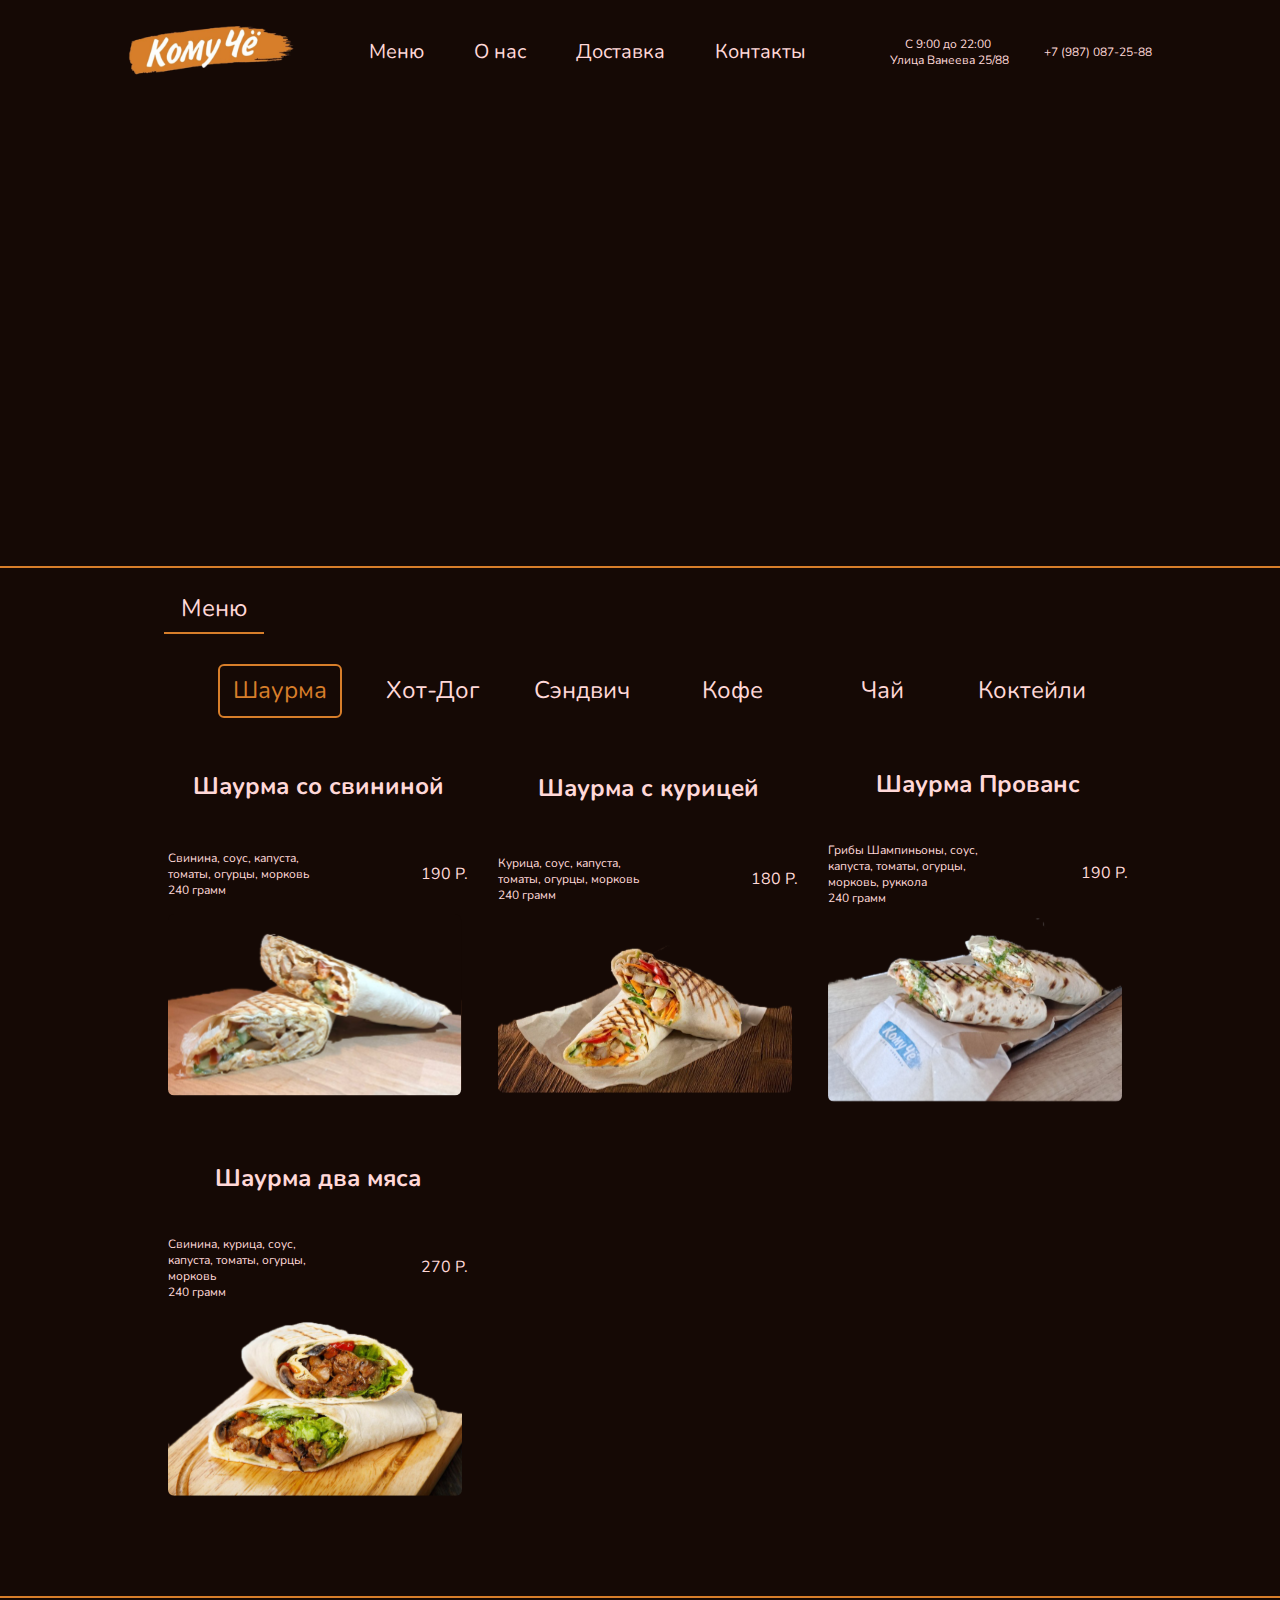
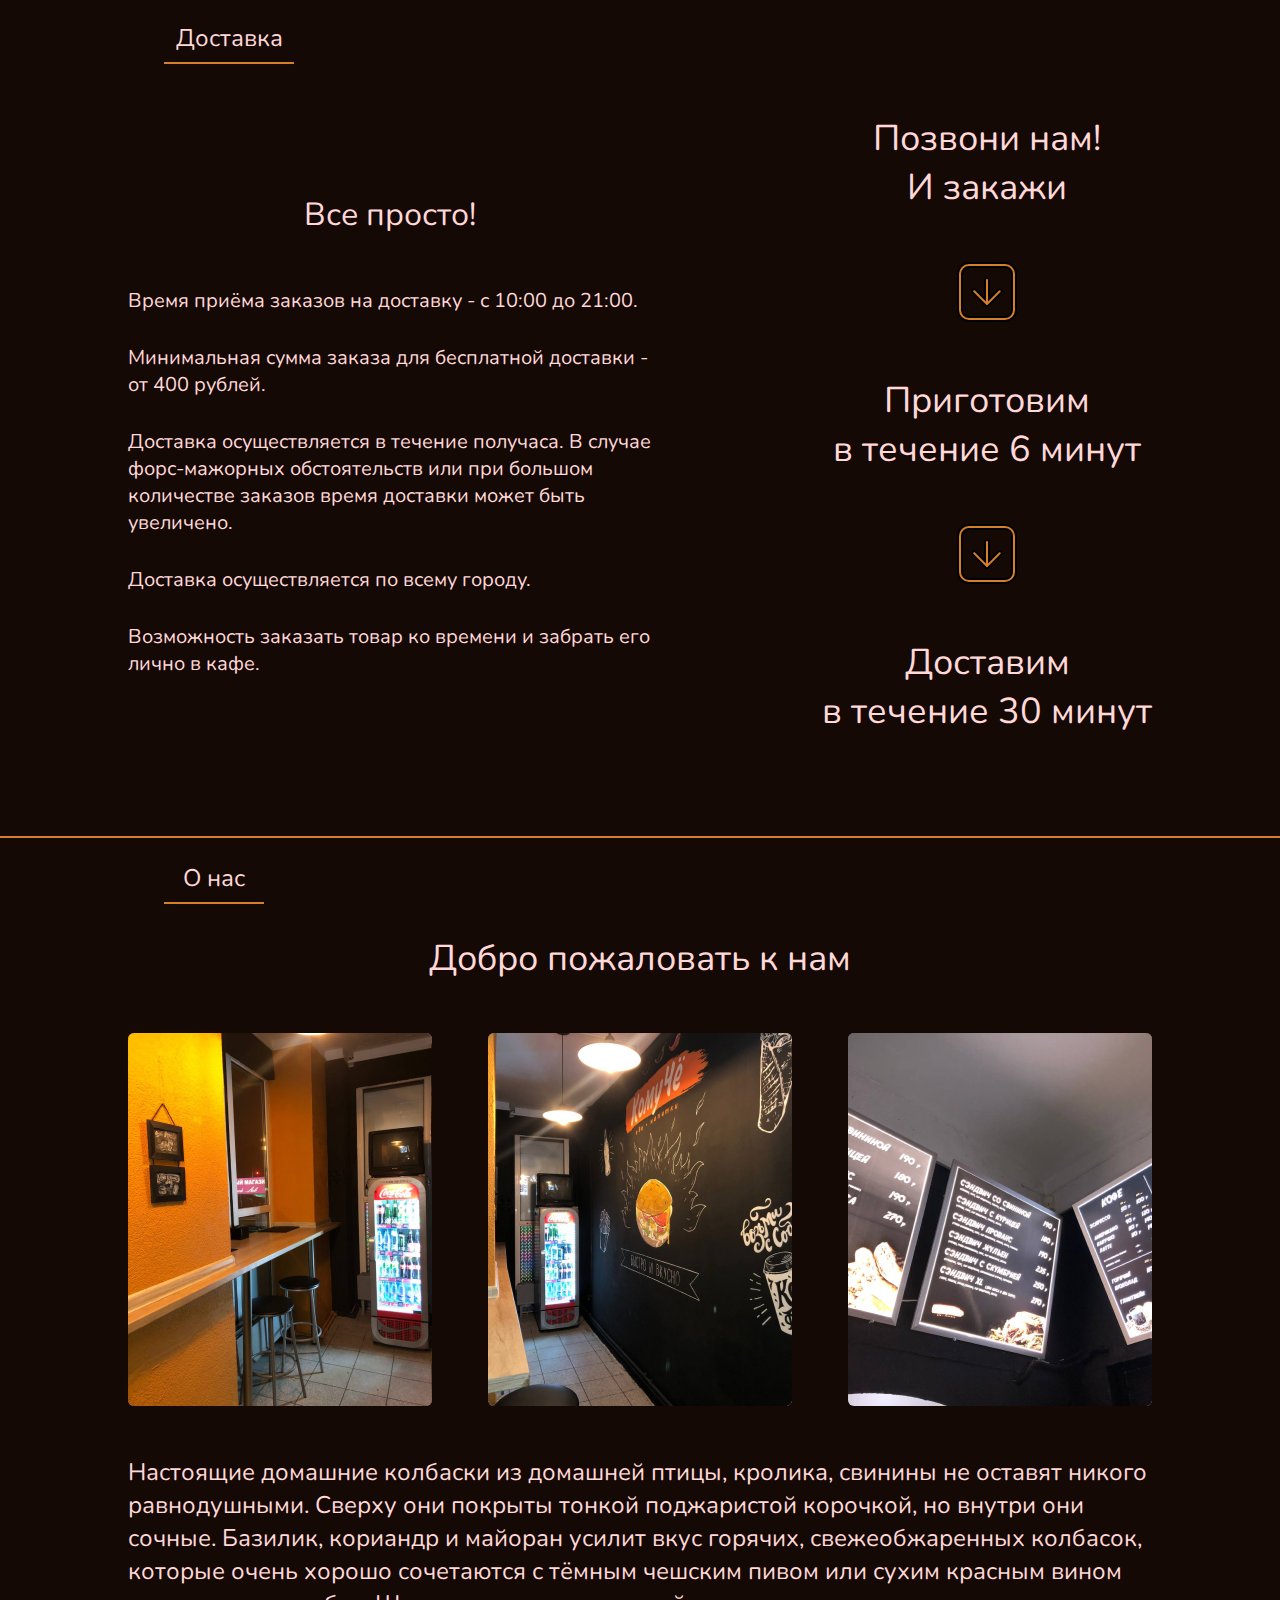
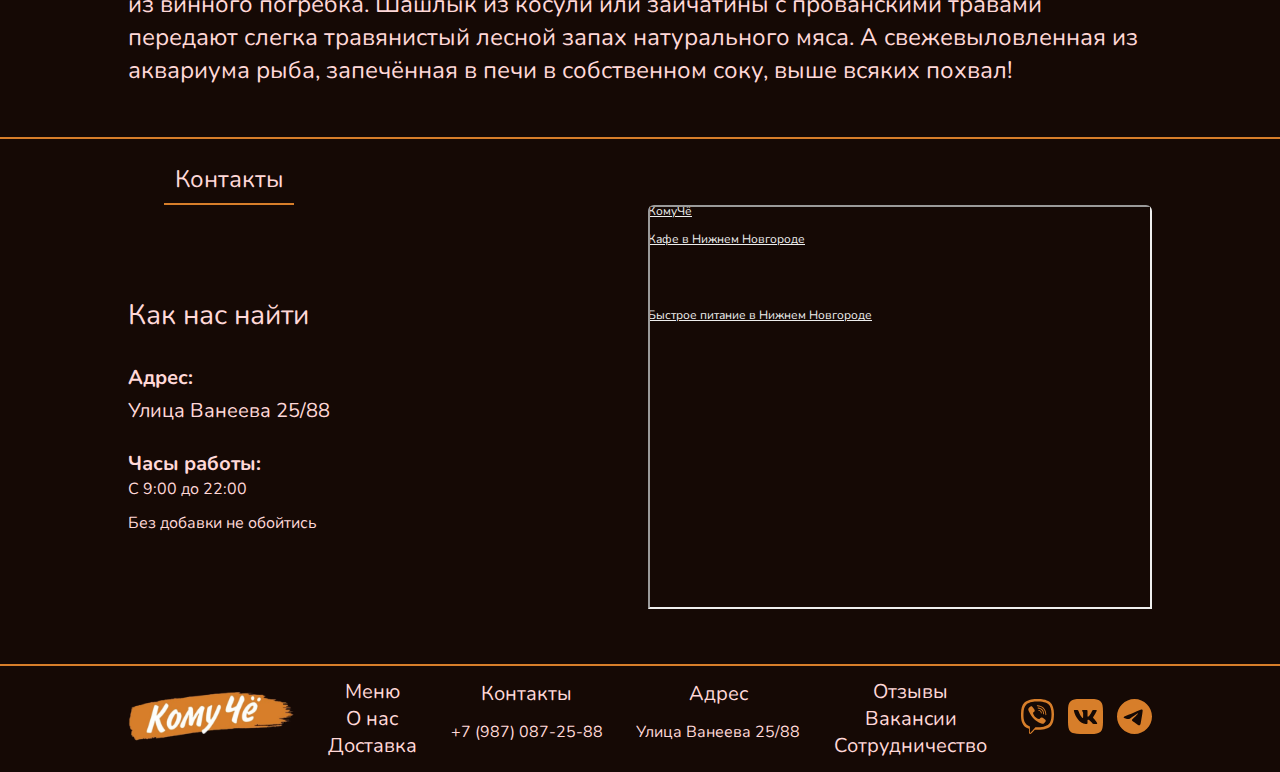
==== commit 7d3914cd: "new" ====
--- a/index.html
+++ b/index.html
@@ -19,19 +19,19 @@
     <header class="header">
         <div class="container">
             <div class="header__phone">
-                <img class="header__phone--logo" src="images/logo-phone.svg" alt="">
-                <a class="header__phone--menu"  href="">Меню</a>
+                <a href="index.html"><img class="header__phone--logo" src="images/logo-phone.svg" alt=""></a>
+                <a class="header__phone--menu"  href="menu.html">Меню</a>
                 <p class="header__phone--adress" > <span class="header__phone--time">С 9:00 до 22:00 </span> <br> Улица Ванеева 25/88 <br> <span class="header__phone--number">+7 (987) 087-25-88</span></p>
                 <img class="header__phone--basket"  src="images/basket-phone.svg" alt="">
             </div>
             <div class="header__pc">
-                <img src="images/komycho-logo-pc.svg" alt="">
+                <a href="index.html"><img src="images/komycho-logo-pc.svg" alt=""></a>
                 <nav class="header__navigation">
                     <ul class="header__list">
-                        <li class="header__list--point"><a href="">Меню</a></li>
-                        <li class="header__list--point"><a href="">О нас</a></li>
-                        <li class="header__list--point"><a href="">Доставка</a></li>
-                        <li class="header__list--point"><a href="">Контакты</a></li>
+                        <li class="header__list--point"><a href="menu.html">Меню</a></li>
+                        <li class="header__list--point"><a href="us.html">О нас</a></li>
+                        <li class="header__list--point"><a href="delivery.html">Доставка</a></li>
+                        <li class="header__list--point"><a href="contacts.html">Контакты</a></li>
                     </ul>
                 </nav>
                 <p class="header__p"><span class="header__p--time">С 9:00 до 22:00</span> <br> Улица Ванеева 25/88</p>
@@ -48,7 +48,7 @@
                     <div class="banner__full-phone">
                         <div class="banner__content-phone">
                             <h1 class="banner__content--h1-phone">Вкусная еда <br> на все времена</h1>
-                            <a class="btn banner__order" href="">Заказать</a>
+                            <a class="btn banner__order" href="menu.html">Заказать</a>
                         </div>
                         <img class="banner__eat-phone" src="images/shava-phone.svg" alt="">
                     </div>
@@ -61,7 +61,7 @@
                         <div class="banner__content">
                             <h1 class="banner__content--h1">Вкусная еда <br> на все времена!</h1>
                             <img class="banner__svg" src="images/all-svg.svg" alt="">
-                            <div><a class="btn banner__order" href="">Заказать</a></div>
+                            <div><a class="btn banner__order" href="menu.html">Заказать</a></div>
                         </div>
                     </div>
                     <div class="banner__right">
@@ -97,257 +97,376 @@
                                     </div>
                                     <img class="menu__product--img" src="images/img-sha.svg" alt="">
                                 </div>
+                                                 
                         
+                                <div class="menu__product">
+                                    <h3 class="menu__product-name menu__product--text" >Шаурма с курицей</h3>
+                                    <div class="menu__description">
+                                        <p class="menu__description-left menu__description-left--components">Курица, соус, капуста, томаты, огурцы, морковь <br> 240 грамм</p>
+                                        <p class="menu__description-right menu__description-right--components"> 180 Р.</p>
+                                    </div>
+                                    <img class="menu__product--img" src="images/sha-chiken.svg" alt="">
+                                </div>
+                            
                         
-                                <!-- <div class="menu__product">
-                                    <h3 class="menu__product-name menu__product--text" >Шаурма со свининой</h3>
-                                    <div class="menu__description">
-                                        <p class="menu__description-left menu__description-left--components">Свинина, соус, капуста, томаты, огурцы, морковь <br> 240 грамм</p>
+                                <div class="menu__product">
+                                    <h3 class="menu__product-name menu__product--text" >Шаурма Прованс</h3>
+                                    <div class="menu__description">
+                                        <p class="menu__description-left menu__description-left--components">Грибы Шампиньоны, соус, капуста, томаты, огурцы, морковь, руккола <br> 240 грамм</p>
                                         <p class="menu__description-right menu__description-right--components"> 190 Р.</p>
                                     </div>
-                                    <img class="menu__product--img" src="images/img-sha.svg" alt="">
-                                </div> -->
-                            
-                        
-                                <div class="menu__product">
-                                    <h3 class="menu__product-name menu__product--text" >Шаурма со свининой</h3>
-                                    <div class="menu__description">
-                                        <p class="menu__description-left menu__description-left--components">Свинина, соус, капуста, томаты, огурцы, морковь <br> 240 грамм</p>
+                                    <img class="menu__product--img" src="images/sha-provans.svg" alt="">
+                                </div>
+
+                                <div class="menu__product">
+                                    <h3 class="menu__product-name menu__product--text" >Шаурма два мяса</h3>
+                                    <div class="menu__description">
+                                        <p class="menu__description-left menu__description-left--components">Свинина, курица, соус, капуста, томаты, огурцы, морковь <br> 240 грамм</p>
+                                        <p class="menu__description-right menu__description-right--components"> 270 Р.</p>
+                                    </div>
+                                    <img class="menu__product--img" src="images/sha-twomeat.svg" alt="">
+                                </div>
+                            </div>
+                        </li>
+                        <li class="tab-content__item js-tab-content" data-tab="2">
+                            <div class="menu__content">
+                                <div class="menu__product">
+                                    <h3 class="menu__product-name menu__product--text" >Хот-Дог</h3>
+                                    <div class="menu__description">
+                                        <p class="menu__description-left menu__description-left--components">Булочка, сосиска, лук фри, огурцы маринованные, горчица, кетчуп<br> 240 грамм</p>
+                                        <p class="menu__description-right menu__description-right--components"> 130 Р.</p>
+                                    </div>
+                                    <img class="menu__product--img" src="images/hot-dog.svg" alt="">
+                                </div>  
+                            </div>               
+                        </li>
+                        <li class="tab-content__item js-tab-content" data-tab="3">
+                            <div class="menu__content">
+                                <div class="menu__product">
+                                    <h3 class="menu__product-name menu__product--text" >Сэндвич со свининой</h3>
+                                    <div class="menu__description">
+                                        <p class="menu__description-left menu__description-left--components">Свинина, соус, сыр моцарелла, томаты, тесто <br> 240 грамм</p>
                                         <p class="menu__description-right menu__description-right--components"> 190 Р.</p>
                                     </div>
-                                    <img class="menu__product--img" src="images/img-sha.svg" alt="">
-                                </div>
-                            
-                        
-                                <div class="menu__product">
-                                    <h3 class="menu__product-name menu__product--text" >Шаурма со свининой</h3>
-                                    <div class="menu__description">
-                                        <p class="menu__description-left menu__description-left--components">Свинина, соус, капуста, томаты, огурцы, морковь <br> 240 грамм</p>
+                                    <img class="menu__product--img" src="images/send-svin.svg" alt="">
+                                </div>
+                            
+
+                                <div class="menu__product">
+                                    <h3 class="menu__product-name menu__product--text" >Сэндвич с курицей</h3>
+                                    <div class="menu__description">
+                                        <p class="menu__description-left menu__description-left--components">Курица, сыр моцарелла соус, томаты, тесто<br> 240 грамм</p>
+                                        <p class="menu__description-right menu__description-right--components"> 180 Р.</p>
+                                    </div>
+                                    <img class="menu__product--img" src="images/send-chiken.svg" alt="">
+                                </div>
+
+                                <div class="menu__product">
+                                    <h3 class="menu__product-name menu__product--text" >Сэндвич Прованс</h3>
+                                    <div class="menu__description">
+                                        <p class="menu__description-left menu__description-left--components">Шампиньоны, соус, сыр Моцарелла, томаты, тесто, руккола<br> 240 грамм</p>
                                         <p class="menu__description-right menu__description-right--components"> 190 Р.</p>
                                     </div>
-                                    <img class="menu__product--img" src="images/img-sha.svg" alt="">
+                                    <img class="menu__product--img" src="images/send-other.svg" alt="">
+                                </div>
+                    
+                    
+                                <div class="menu__product">
+                                    <h3 class="menu__product-name menu__product--text" >Сэндвич Жульен</h3>
+                                    <div class="menu__description">
+                                        <p class="menu__description-left menu__description-left--components">Курица, Шампиньоны, соус, сыр Моцарелла, тесто <br> 240 грамм</p>
+                                        <p class="menu__description-right menu__description-right--components"> 235 Р.</p>
+                                    </div>
+                                    <img class="menu__product--img" src="images/send-other.svg" alt="">
+                                </div>
+
+                                <div class="menu__product">
+                                    <h3 class="menu__product-name menu__product--text" >Сэндвич со скумбрией</h3>
+                                    <div class="menu__description">
+                                        <p class="menu__description-left menu__description-left--components">Скумбрия, соус, сыр Моцарелла, маринованный огурчик, морковь <br> 240 грамм</p>
+                                        <p class="menu__description-right menu__description-right--components"> 250 Р.</p>
+                                    </div>
+                                    <img class="menu__product--img" src="images/send-other.svg" alt="">
+                                </div>
+                                <div class="menu__product">
+                                    <h3 class="menu__product-name menu__product--text" >Сэндвич XL</h3>
+                                    <div class="menu__description">
+                                        <p class="menu__description-left menu__description-left--components">Курица, Свинина, томаты, соус, сыр Моцарелла, тесто <br> 240 грамм</p>
+                                        <p class="menu__description-right menu__description-right--components"> 270 Р.</p>
+                                    </div>
+                                    <img class="menu__product--img" src="images/send-other.svg" alt="">
                                 </div>
                             </div>
-                        </li>
-                        <li class="tab-content__item js-tab-content" data-tab="2">
-                            <div class="menu__content">
-                                <div class="menu__product">
-                                    <h3 class="menu__product-name menu__product--text" >Шаурма со свининой</h3>
-                                    <div class="menu__description">
-                                        <p class="menu__description-left menu__description-left--components">Свинина, соус, капуста, томаты, огурцы, морковь <br> 240 грамм</p>
-                                        <p class="menu__description-right menu__description-right--components"> 190 Р.</p>
-                                    </div>
-                                    <img class="menu__product--img" src="images/img-sha.svg" alt="">
+                            
+                        </li>
+                        <li class="tab-content__item js-tab-content" data-tab="4">
+                            <div class="menu__content">
+                                <div class="menu__product">
+                                    <h3 class="menu__product-name menu__product--text" >Эспрессо</h3>
+                                    <div class="menu__description">
+                                        <p class="menu__description-left menu__description-left--components"> 50 мл <br> 100мл</p>
+                                        <p class="menu__description-right menu__description-right--components">    50 Р. <br> 100 Р.</p>
+                                    </div>
+                                    <img class="menu__product--img" src="images/espresso.svg" alt="">
                                 </div>
                         
                 
                                 <div class="menu__product">
-                                    <h3 class="menu__product-name menu__product--text" >Шаурма со свининой</h3>
-                                    <div class="menu__description">
-                                        <p class="menu__description-left menu__description-left--components">Свинина, соус, капуста, томаты, огурцы, морковь <br> 240 грамм</p>
-                                        <p class="menu__description-right menu__description-right--components"> 190 Р.</p>
-                                    </div>
-                                    <img class="menu__product--img" src="images/img-sha.svg" alt="">
-                                </div>
-                    
-                    
-                                <div class="menu__product">
-                                    <h3 class="menu__product-name menu__product--text" >Шаурма со свининой</h3>
-                                    <div class="menu__description">
-                                        <p class="menu__description-left menu__description-left--components">Свинина, соус, капуста, томаты, огурцы, морковь <br> 240 грамм</p>
-                                        <p class="menu__description-right menu__description-right--components"> 190 Р.</p>
-                                    </div>
-                                    <img class="menu__product--img" src="images/img-sha.svg" alt="">
-                                </div>
-                            
-
-                                <div class="menu__product">
-                                    <h3 class="menu__product-name menu__product--text" >Шаурма со свининой</h3>
-                                    <div class="menu__description">
-                                        <p class="menu__description-left menu__description-left--components">Свинина, соус, капуста, томаты, огурцы, морковь <br> 240 грамм</p>
-                                        <p class="menu__description-right menu__description-right--components"> 190 Р.</p>
-                                    </div>
-                                    <img class="menu__product--img" src="images/img-sha.svg" alt="">
+                                    <h3 class="menu__product-name menu__product--text" >Американо</h3>
+                                    <div class="menu__description">
+                                        <p class="menu__description-left menu__description-left--components">200 мл <br> 300 мл</p>
+                                        <p class="menu__description-right menu__description-right--components"> 90 Р. <br> 120 Р.</p>
+                                    </div>
+                                    <img class="menu__product--img" src="images/americano.svg" alt="">
+                                </div>
+                    
+                    
+                                <div class="menu__product">
+                                    <h3 class="menu__product-name menu__product--text" >Капучино</h3>
+                                    <div class="menu__description">
+                                        <p class="menu__description-left menu__description-left--components">200 мл <br> 300 мл</p>
+                                        <p class="menu__description-right menu__description-right--components"> 110 Р. <br> 140 Р.</p>
+                                    </div>
+                                    <img class="menu__product--img" src="images/kapuchino.svg" alt="">
+                                </div>
+                            
+
+                                <div class="menu__product">
+                                    <h3 class="menu__product-name menu__product--text" >Латте</h3>
+                                    <div class="menu__description">
+                                        <p class="menu__description-left menu__description-left--components">200 мл <br> 300 мл</p>
+                                        <p class="menu__description-right menu__description-right--components"> 110 Р. <br> 140 Р.</p>
+                                    </div>
+                                    <img class="menu__product--img" src="images/latte.svg" alt="">
                                 </div>
                             </div>
                             
                         </li>
-                        <li class="tab-content__item js-tab-content" data-tab="3">
-                            <div class="menu__content">
-                                <div class="menu__product">
-                                    <h3 class="menu__product-name menu__product--text" >Шаурма со свининой</h3>
-                                    <div class="menu__description">
-                                        <p class="menu__description-left menu__description-left--components">Свинина, соус, капуста, томаты, огурцы, морковь <br> 240 грамм</p>
-                                        <p class="menu__description-right menu__description-right--components"> 190 Р.</p>
-                                    </div>
-                                    <img class="menu__product--img" src="images/img-sha.svg" alt="">
+                        <li class="tab-content__item js-tab-content" data-tab="5">
+                            <div class="menu__content">
+                                <div class="menu__product">
+                                    <h3 class="menu__product-name menu__product--text" >Эспрессо</h3>
+                                    <div class="menu__description">
+                                        <p class="menu__description-left menu__description-left--components"> 50 мл <br> 100мл</p>
+                                        <p class="menu__description-right menu__description-right--components">    50 Р. <br> 100 Р.</p>
+                                    </div>
+                                    <img class="menu__product--img" src="images/espresso.svg" alt="">
                                 </div>
                         
                 
-                                <!-- <div class="menu__product">
-                                    <h3 class="menu__product-name menu__product--text" >Шаурма со свининой</h3>
-                                    <div class="menu__description">
-                                        <p class="menu__description-left menu__description-left--components">Свинина, соус, капуста, томаты, огурцы, морковь <br> 240 грамм</p>
-                                        <p class="menu__description-right menu__description-right--components"> 190 Р.</p>
-                                    </div>
-                                    <img class="menu__product--img" src="images/img-sha.svg" alt="">
-                                </div> -->
-                    
-                    
-                                <!-- <div class="menu__product">
-                                    <h3 class="menu__product-name menu__product--text" >Шаурма со свининой</h3>
-                                    <div class="menu__description">
-                                        <p class="menu__description-left menu__description-left--components">Свинина, соус, капуста, томаты, огурцы, морковь <br> 240 грамм</p>
-                                        <p class="menu__description-right menu__description-right--components"> 190 Р.</p>
-                                    </div>
-                                    <img class="menu__product--img" src="images/img-sha.svg" alt="">
-                                </div> -->
-                            
-
-                                <div class="menu__product">
-                                    <h3 class="menu__product-name menu__product--text" >Шаурма со свининой</h3>
-                                    <div class="menu__description">
-                                        <p class="menu__description-left menu__description-left--components">Свинина, соус, капуста, томаты, огурцы, морковь <br> 240 грамм</p>
-                                        <p class="menu__description-right menu__description-right--components"> 190 Р.</p>
-                                    </div>
-                                    <img class="menu__product--img" src="images/img-sha.svg" alt="">
+                                <div class="menu__product">
+                                    <h3 class="menu__product-name menu__product--text" >Латте</h3>
+                                    <div class="menu__description">
+                                        <p class="menu__description-left menu__description-left--components">200 мл <br> 300 мл</p>
+                                        <p class="menu__description-right menu__description-right--components"> 110 Р. <br> 140 Р.</p>
+                                    </div>
+                                    <img class="menu__product--img" src="images/latte.svg" alt="">
+                                </div>
+                    
+                    
+                                <div class="menu__product">
+                                    <h3 class="menu__product-name menu__product--text" >Капучино</h3>
+                                    <div class="menu__description">
+                                        <p class="menu__description-left menu__description-left--components">200 мл <br> 300 мл</p>
+                                        <p class="menu__description-right menu__description-right--components"> 110 Р. <br> 140 Р.</p>
+                                    </div>
+                                    <img class="menu__product--img" src="images/kapuchino.svg" alt="">
+                                </div>
+                            
+
+                                <div class="menu__product">
+                                    <h3 class="menu__product-name menu__product--text" >Черный чай</h3>
+                                    <div class="menu__description">
+                                        <p class="menu__description-left menu__description-left--components">200 мл</p>
+                                        <p class="menu__description-right menu__description-right--components"> 40 Р.</p>
+                                    </div>
+                                    <img class="menu__product--img" src="images/hot-shoko.svg" alt="">
+                                </div>
+
+                                <div class="menu__product">
+                                    <h3 class="menu__product-name menu__product--text" >Латте</h3>
+                                    <div class="menu__description">
+                                        <p class="menu__description-left menu__description-left--components">200 мл <br> 300 мл</p>
+                                        <p class="menu__description-right menu__description-right--components"> 110 Р. <br> 140 Р.</p>
+                                    </div>
+                                    <img class="menu__product--img" src="images/latte.svg" alt="">
                                 </div>
                             </div>
                             
                         </li>
-                        <li class="tab-content__item js-tab-content" data-tab="4">
-                            <div class="menu__content">
-                                <!-- <div class="menu__product">
-                                    <h3 class="menu__product-name menu__product--text" >Шаурма со свининой</h3>
-                                    <div class="menu__description">
-                                        <p class="menu__description-left menu__description-left--components">Свинина, соус, капуста, томаты, огурцы, морковь <br> 240 грамм</p>
-                                        <p class="menu__description-right menu__description-right--components"> 190 Р.</p>
-                                    </div>
-                                    <img class="menu__product--img" src="images/img-sha.svg" alt="">
-                                </div> -->
+                        <li class="tab-content__item js-tab-content" data-tab="6">
+                            <div class="menu__content">
+                                <div class="menu__product">
+                                    <h3 class="menu__product-name menu__product--text" >Горячий шоколад</h3>
+                                    <div class="menu__description">
+                                        <p class="menu__description-left menu__description-left--components">200 мл <br> 300 мл</p>
+                                        <p class="menu__description-right menu__description-right--components"> 110 Р. <br>  140 Р.</p>
+                                    </div>
+                                    <img class="menu__product--img" src="images/hot-shoko.svg" alt="">
+                                </div>
                         
                 
-                                <!-- <div class="menu__product">
-                                    <h3 class="menu__product-name menu__product--text" >Шаурма со свининой</h3>
-                                    <div class="menu__description">
-                                        <p class="menu__description-left menu__description-left--components">Свинина, соус, капуста, томаты, огурцы, морковь <br> 240 грамм</p>
-                                        <p class="menu__description-right menu__description-right--components"> 190 Р.</p>
-                                    </div>
-                                    <img class="menu__product--img" src="images/img-sha.svg" alt="">
-                                </div> -->
-                    
-                    
-                                <!-- <div class="menu__product">
-                                    <h3 class="menu__product-name menu__product--text" >Шаурма со свининой</h3>
-                                    <div class="menu__description">
-                                        <p class="menu__description-left menu__description-left--components">Свинина, соус, капуста, томаты, огурцы, морковь <br> 240 грамм</p>
-                                        <p class="menu__description-right menu__description-right--components"> 190 Р.</p>
-                                    </div>
-                                    <img class="menu__product--img" src="images/img-sha.svg" alt="">
-                                </div> -->
-                            
-
-                                <div class="menu__product">
-                                    <h3 class="menu__product-name menu__product--text" >Шаурма со свининой</h3>
-                                    <div class="menu__description">
-                                        <p class="menu__description-left menu__description-left--components">Свинина, соус, капуста, томаты, огурцы, морковь <br> 240 грамм</p>
-                                        <p class="menu__description-right menu__description-right--components"> 190 Р.</p>
-                                    </div>
-                                    <img class="menu__product--img" src="images/img-sha.svg" alt="">
+                                <div class="menu__product">
+                                    <h3 class="menu__product-name menu__product--text" >Латте</h3>
+                                    <div class="menu__description">
+                                        <p class="menu__description-left menu__description-left--components">200 мл <br> 300 мл</p>
+                                        <p class="menu__description-right menu__description-right--components"> 110 Р. <br> 140 Р.</p>
+                                    </div>
+                                    <img class="menu__product--img" src="images/latte.svg" alt="">
+                                </div>
+                    
+                    
+                                <div class="menu__product">
+                                    <h3 class="menu__product-name menu__product--text" >Горячий шоколад</h3>
+                                    <div class="menu__description">
+                                        <p class="menu__description-left menu__description-left--components">200 мл <br> 300 мл</p>
+                                        <p class="menu__description-right menu__description-right--components"> 110 Р. <br>  140 Р.</p>
+                                    </div>
+                                    <img class="menu__product--img" src="images/hot-shoko.svg" alt="">
+                                </div>
+                            
+
+                                <div class="menu__product">
+                                    <h3 class="menu__product-name menu__product--text" >Капучино</h3>
+                                    <div class="menu__description">
+                                        <p class="menu__description-left menu__description-left--components">200 мл <br> 300 мл</p>
+                                        <p class="menu__description-right menu__description-right--components"> 110 Р. <br> 140 Р.</p>
+                                    </div>
+                                    <img class="menu__product--img" src="images/kapuchino.svg" alt="">
                                 </div>
                             </div>
                             
                         </li>
-                        <li class="tab-content__item js-tab-content" data-tab="5">
-                            <div class="menu__content">
-                                <!-- <div class="menu__product">
-                                    <h3 class="menu__product-name menu__product--text" >Шаурма со свининой</h3>
-                                    <div class="menu__description">
-                                        <p class="menu__description-left menu__description-left--components">Свинина, соус, капуста, томаты, огурцы, морковь <br> 240 грамм</p>
-                                        <p class="menu__description-right menu__description-right--components"> 190 Р.</p>
-                                    </div>
-                                    <img class="menu__product--img" src="images/img-sha.svg" alt="">
-                                </div> -->
-                        
-                
-                                <!-- <div class="menu__product">
-                                    <h3 class="menu__product-name menu__product--text" >Шаурма со свининой</h3>
-                                    <div class="menu__description">
-                                        <p class="menu__description-left menu__description-left--components">Свинина, соус, капуста, томаты, огурцы, морковь <br> 240 грамм</p>
-                                        <p class="menu__description-right menu__description-right--components"> 190 Р.</p>
-                                    </div>
-                                    <img class="menu__product--img" src="images/img-sha.svg" alt="">
-                                </div> -->
-                    
-                    
-                                <!-- <div class="menu__product">
-                                    <h3 class="menu__product-name menu__product--text" >Шаурма со свининой</h3>
-                                    <div class="menu__description">
-                                        <p class="menu__description-left menu__description-left--components">Свинина, соус, капуста, томаты, огурцы, морковь <br> 240 грамм</p>
-                                        <p class="menu__description-right menu__description-right--components"> 190 Р.</p>
-                                    </div>
-                                    <img class="menu__product--img" src="images/img-sha.svg" alt="">
-                                </div> -->
-                            
-
-                                <div class="menu__product">
-                                    <h3 class="menu__product-name menu__product--text" >Шаурма со свининой</h3>
-                                    <div class="menu__description">
-                                        <p class="menu__description-left menu__description-left--components">Свинина, соус, капуста, томаты, огурцы, морковь <br> 240 грамм</p>
-                                        <p class="menu__description-right menu__description-right--components"> 190 Р.</p>
-                                    </div>
-                                    <img class="menu__product--img" src="images/img-sha.svg" alt="">
-                                </div>
-                            </div>
-                            
-                        </li>
-                        <li class="tab-content__item js-tab-content" data-tab="6">
-                            <div class="menu__content">
-                                <div class="menu__product">
-                                    <h3 class="menu__product-name menu__product--text" >Шаурма со свининой</h3>
-                                    <div class="menu__description">
-                                        <p class="menu__description-left menu__description-left--components">Свинина, соус, капуста, томаты, огурцы, морковь <br> 240 грамм</p>
-                                        <p class="menu__description-right menu__description-right--components"> 190 Р.</p>
-                                    </div>
-                                    <img class="menu__product--img" src="images/img-sha.svg" alt="">
-                                </div>
-                        
-                
-                                <!-- <div class="menu__product">
-                                    <h3 class="menu__product-name menu__product--text" >Шаурма со свининой</h3>
-                                    <div class="menu__description">
-                                        <p class="menu__description-left menu__description-left--components">Свинина, соус, капуста, томаты, огурцы, морковь <br> 240 грамм</p>
-                                        <p class="menu__description-right menu__description-right--components"> 190 Р.</p>
-                                    </div>
-                                    <img class="menu__product--img" src="images/img-sha.svg" alt="">
-                                </div> -->
-                    
-                    
-                                <!-- <div class="menu__product">
-                                    <h3 class="menu__product-name menu__product--text" >Шаурма со свининой</h3>
-                                    <div class="menu__description">
-                                        <p class="menu__description-left menu__description-left--components">Свинина, соус, капуста, томаты, огурцы, морковь <br> 240 грамм</p>
-                                        <p class="menu__description-right menu__description-right--components"> 190 Р.</p>
-                                    </div>
-                                    <img class="menu__product--img" src="images/img-sha.svg" alt="">
-                                </div> -->
-                            
-
-                                <div class="menu__product">
-                                    <h3 class="menu__product-name menu__product--text" >Шаурма со свининой</h3>
-                                    <div class="menu__description">
-                                        <p class="menu__description-left menu__description-left--components">Свинина, соус, капуста, томаты, огурцы, морковь <br> 240 грамм</p>
-                                        <p class="menu__description-right menu__description-right--components"> 190 Р.</p>
-                                    </div>
-                                    <img class="menu__product--img" src="images/img-sha.svg" alt="">
-                                </div>
-                            </div>
-                            
-                        </li>
                     </ul>
             </div>
         </div>
     </section>
+    <section class="delivery border">
+        <div class="container">
+            <div class="delivery__name">
+                <p class="delivery__name--p">Доставка</p>
+            </div>
+            <div class="delivery__full">
+                <div class="delivery__left">
+                    <h2 class="delivery__h delivery__h--style">Все просто!</h2>
+                    <p class="delivery__p delivery__p--style">Время приёма заказов на доставку - с 10:00 до 21:00.</p>
+                    <p class="delivery__p delivery__p--style">Минимальная сумма заказа для бесплатной доставки - <br> от 400 рублей.</p>
+                    <p class="delivery__p delivery__p--style">Доставка осуществляется в течение получаса. В случае <br> форс-мажорных обстоятельств  или при большом <br> количестве заказов время доставки  может быть <br> увеличено.</p>
+                    <p class="delivery__p delivery__p--style">Доставка осуществляется по всему городу. </p>
+                    <p class="delivery__p delivery__p--style">Возможность заказать товар ко времени и забрать его <br>лично в кафе.</p>
+                </div>
+                <div class="delivery__right">
+                    <h2 class="delivery__h delivery__p--style-right">Позвони нам! <br> И закажи</h2>
+                    <div class="delivery__arrow"><img src="images/arrow-down.svg" alt=""></div>
+                    <h2 class="delivery__h delivery__p--style-right">Приготовим <br> в течение 6 минут</h2>
+                    <div class="delivery__arrow"><img src="images/arrow-down.svg" alt=""></div>
+                    <h2 class="delivery__h delivery__p--style-right">Доставим  <br> в течение 30 минут</h2>
+                </div>
+            </div>
+        </div>
+    </section>
+    <section class="us border">
+        <div class="container">
+            <div class="us__name">
+                <p class="us__name--p">О нас</p>
+            </div>
+            <h2 class="us__welcome us__welcome--style">Добро пожаловать к нам</h2>
+            <div class="us__photo">
+                <img class="us__radius" src="images/welcome-left.jpg" alt="">
+                <p class="us__photo-p">Lorem ipsum dolor sit amet consectetur, adipisicing elit. Ipsam fuga, nisi deserunt ipsum, omnis voluptatibus beatae dolore eum sequi quos ex, repudiandae provident praesentium sint. Natus itaque minus eligendi nostrum?</p>
+                <img class="us__radius" src="images/welcome-mid.jpg" alt="">
+                <p class="us__photo-p">Lorem ipsum dolor, sit amet consectetur adipisicing elit. At optio architecto temporibus mollitia nisi laudantium repellendus unde velit eius eum similique illum, iure blanditiis possimus autem vero totam molestiae in.</p>
+                <img class="us__radius" src="images/welcome-right.jpg" alt="">
+                <p class="us__photo-p">Lorem ipsum dolor sit amet consectetur adipisicing elit. Suscipit enim similique doloremque eos? Nisi aperiam rerum esse sint. Nemo cum dolor praesentium eum vel asperiores quaerat architecto veniam molestias iure.</p>
+            </div>
+            <p class="us__p us__p-style">Настоящие домашние колбаски из домашней птицы, кролика, свинины не оставят никого равнодушными. Сверху они покрыты тонкой поджаристой корочкой, но внутри они сочные. Базилик, кориандр и майоран усилит вкус горячих, свежеобжаренных колбасок, которые очень хорошо сочетаются с тёмным чешским пивом или сухим красным вином из винного погребка.
+                Шашлык из косули или зайчатины с прованскими травами передают слегка травянистый лесной запах натурального мяса. А свежевыловленная из аквариума рыба, запечённая в печи в собственном соку, выше всяких похвал!
+            </p>
+        </div>
+    </section>
+    <section class="contacts border">
+        <div class="container">
+            <div class="contacts__name">
+                <p class="contacts__name--p">Контакты</p>
+            </div>
+            <div class="contacts__full">
+                <div class="contacts__left">
+                    <h2 class="contacts__h">Как нас найти</h2>
+                    <p class="contacts__p"><span class="contacts__span">Адрес:</span> <br> Улица Ванеева 25/88</p>
+                    <p><span class="contacts__span">Часы работы:</span> <br> C 9:00 до 22:00</p>
+                    <p>Без добавки не обойтись</p>
+                </div>
+                <div class="contacts__right">
+                    <div class="contacts__map">
+                        <a class="contacts__a-one" href="https://yandex.ru/maps/org/komuchyo/43196170390/?utm_medium=mapframe&utm_source=maps">КомуЧё</a>
+                        <a class="contacts__a-two" href="https://yandex.ru/maps/47/nizhny-novgorod/category/fast_food/184106386/?utm_medium=mapframe&utm_source=maps">Быстрое питание в Нижнем Новгороде</a>
+                        <a class="contacts__a-three" href="https://yandex.ru/maps/47/nizhny-novgorod/category/cafe/184106390/?utm_medium=mapframe&utm_source=maps">Кафе в Нижнем Новгороде</a>
+                        <iframe class="contacts__iframe" src="https://yandex.ru/map-widget/v1/-/CCUn6AS40D"  frameborder="1" allowfullscreen="true"></iframe>
+                    </div>
+                </div>
+            </div>
+        </div>
+    </section>
+    <footer class="footer border">
+        <div class="container">
+            <div class="footer__full-pc">
+                <a href="index.html"><img src="images/komycho-logo-pc.svg" alt=""></a>
+                <div class="footer__menu">
+                    <a href="menu.html">Меню</a>
+                    <a href="us.html">О нас</a>
+                    <a href="delivery.html">Доставка</a>
+                </div>
+                <div class="footer__contacts">
+                    <a href="contacts.html">Контакты</a>
+                    <p>+7 (987) 087-25-88</p>
+                </div>
+                <div class="footer__adress">
+                    <a href="contacts.html">Адрес</a>
+                    <p>Улица Ванеева 25/88</p>
+                </div>
+                <div class="footer__other">
+                    <a href="">Отзывы</a>
+                    <a href="">Вакансии</a>
+                    <a href="">Сотрудничество</a>
+                </div>
+                <div class="footer__social">
+                    <img src="images/viber.svg" alt="">
+                    <img class="footer__social-img" src="images/vk.svg" alt="">
+                    <img class="footer__social-img"src="images/teleg.svg" alt="">
+                </div>
+            </div>
+            <div class="footer__full-phone">
+                <div class="footer__up">
+                    <a href="index.html"><img src="images/logo-phone.svg" alt=""></a>
+                    <div class="footer__social">
+                        <img src="images/viber.svg" alt="">
+                        <img class="footer__social-img" src="images/vk.svg" alt="">
+                        <img class="footer__social-img"src="images/teleg.svg" alt="">
+                    </div>
+                </div>
+                <div class="footer__down">
+                    <div class="footer__menu">
+                        <a href="menu.html">Меню</a>
+                        <a href="us.html">О нас</a>
+                        <a href="delivery.html">Доставка</a>
+                    </div>
+                    <div class="footer__contacts">
+                        <a href="contacts.html">Контакты</a>
+                        <p class="footer__p-phone">+7 (987) 087-25-88</p>
+                    </div>
+                    <div class="footer__adress">
+                        <a href="contacts.html">Адрес</a>
+                        <p class="footer__p-phone">Улица Ванеева 25/88</p>
+                    </div>
+                    <div class="footer__other">
+                        <a href="">Отзывы</a>
+                        <a href="">Вакансии</a>
+                        <a href="">Сотрудничество</a>
+                    </div>
+                </div>
+            </div>
+        </div>
+    </footer>
     <script src="js/app.js"></script>
 </body>
 </html>--- a/styles/style.css
+++ b/styles/style.css
@@ -53,6 +53,13 @@
     color: var(--txt-color-pink);
     text-decoration: none;
     margin-right: 50px;
+    transition: all ease 0.4s;
+}
+.header__list--point a:hover {
+    color: var(--color-orange);
+}
+.header__p:hover {
+    color: var(--color-orange);
 }
 .header__p {
     font-family: var(--font-basic);
@@ -61,6 +68,7 @@
     font-size: 12px;
     line-height: 16px;
     color: var(--txt-color-pink);
+    transition: all ease 0.4s;
 }
 .header__p--time {
     margin-left: 15px;
@@ -119,7 +127,13 @@
     letter-spacing: 0.03em;
     position: relative;
     top: 28px;
-}
+    transition: all ease 0.4s;
+}
+.banner__order:hover {
+    color: var(--color-orange);
+    border: 2px solid;
+
+}                                                     /*Кнопка заказать, индивидульаные свойства*/
 .btn {                                                               /*общие свойства кнопки*/
     border: 2px solid var(--txt-color-pink);
     box-sizing: border-box;
@@ -239,7 +253,7 @@
     color: var(--txt-color-pink);
  }
  .tab-header__item.active {
-    color: var(--txt-color-pink);
+    color: var(--color-orange);
     border-bottom: none;
     position: relative;
     border: 2px solid var(--color-orange);
@@ -264,6 +278,257 @@
 }
 
 
+
+
+.delivery__name {
+    border-bottom: 2px solid var(--color-orange) ;
+    width: 130px;
+    font-family: var(--font-basic);
+    font-style: normal;
+    font-weight: 400;
+    font-size: 24px;
+    line-height: 33px;
+    text-align: center;
+    margin-left: 36px;
+    height: 40px;
+}
+.menu__name {
+    margin-bottom: 30px;
+}
+.delivery__full {
+    display: flex;
+    justify-content: space-between;
+    align-items: center;
+}
+.delivery__h {
+    display: flex;
+    justify-content: center;
+    margin-bottom: 50px;
+    margin-top: 50px;
+}
+.delivery__h--style {
+    font-family: var(--font-basic);
+    font-style: normal;
+    font-weight: 400;
+    font-size: 32px;
+    line-height: 44px;
+    color: var(--txt-color-pink);
+}
+.delivery__p {
+    margin-bottom: 30px;
+}
+.delivery__p--style {
+    font-family: var(--font-basic);
+    font-style: normal;
+    font-weight: 400;
+    font-size: 20px;
+    line-height: 27px;
+    color: var(--txt-color-pink);
+}
+
+.delivery__arrow {
+    text-align: center;
+}
+.delivery__p--style-right {
+    font-family: var(--font-basic);
+    font-style: normal;
+    font-weight: 400;
+    font-size: 36px;
+    line-height: 49px;
+    text-align: center;
+    color: var(--txt-color-pink);
+}
+
+.us__name {
+    border-bottom: 2px solid var(--color-orange);
+    width: 100px;
+    text-align: center;
+    margin-left: 36px;
+    height: 40px;
+}
+.us__name--p {
+    font-family: var(--font-basic);
+    font-style: normal;
+    font-weight: 400;
+    font-size: 24px;
+    line-height: 33px;
+    color: var(--txt-color-pink);
+}
+
+.us__photo {
+    display: flex;
+    justify-content: space-between;
+    align-items: center;
+}
+
+.us__welcome {
+    text-align: center;
+    margin-bottom: 50px;
+}
+.us__welcome--style {
+    font-family: var(--font-basic);
+    font-style: normal;
+    font-weight: 400;
+    font-size: 36px;
+    line-height: 49px;
+    color: var(--txt-color-pink);
+}
+.us__radius {
+    border-radius: 6px;
+}
+.us__p {
+    margin-top: 50px;
+}
+.us__p-style {
+    font-family: var(--font-basic);
+    font-style: normal;
+    font-weight: 400;
+    font-size: 24px;
+    line-height: 33px;
+    color: var(--txt-color-pink);
+}
+.us__photo-p {
+    display: none;
+}
+
+.contacts__name {
+    border-bottom: 2px solid var(--color-orange);
+    width: 130px;
+    text-align: center;
+    margin-left: 36px;
+    height: 40px;
+}
+.contacts__name--p {
+    font-family: var(--font-basic);
+    font-style: normal;
+    font-weight: 400;
+    font-size: 24px;
+    line-height: 33px;
+    color: var(--txt-color-pink);
+}
+.contacts__full {
+    display: flex;
+    align-items: center;
+    justify-content: space-between;
+}
+.contacts__map {
+    position: relative;
+    overflow: hidden;
+    border-radius: 6px;
+}
+.contacts__a-one {
+    color: #eee;
+    font-size: 12px;
+    position: absolute;
+    top: 0px;
+}
+.contacts__a-two {
+    color: #eee;
+    font-size: 12px;
+    position: absolute;
+    top: 104px;
+}
+.contacts__a-three {
+    color: #eee;
+    font-size: 12px;
+    position: absolute;
+    top: 28px;
+}
+.contacts__iframe {
+    width: 500px;
+    height: 400px;
+    position: relative;
+}
+.contacts__span {
+    font-family: var(--font-basic);
+    font-style: normal;
+    font-weight: 700;
+    font-size: 20px;
+    line-height: 33px;
+    color: var(--txt-color-pink);
+}
+.contacts__p {
+    font-family: var(--font-basic);
+    font-style: normal;
+    font-weight: 400;
+    font-size: 20px;
+    line-height: 33px;
+    color: var(--txt-color-pink);
+}
+.contacts__h {
+    font-family: var(--font-basic);
+    font-style: normal;
+    font-weight: 400;
+    font-size: 28px;
+    line-height: 44px;
+    color: var(--txt-color-pink);
+}
+
+
+.footer__full-pc {
+    display: flex;
+    justify-content: space-between;
+    align-items: center;
+    /* height: 100px; */
+}
+.footer__menu {
+    display: flex;
+    flex-direction: column;
+    text-align: center;
+    transition: all ease 0.4s;
+}
+.footer__menu a:hover {
+    color: var(--color-orange);
+}
+.footer__other {
+    display: flex;
+    flex-direction: column;
+    text-align: center;
+}
+.footer__full-pc a {
+    color: var(--txt-color-pink);
+    text-decoration: none;
+    font-family: var(--font-basic);
+    font-style: normal;
+    font-weight: 400;
+    font-size: 20px;
+    line-height: 27px;
+    transition: all ease 0.4s;
+}
+.footer__full-phone a {
+    color: var(--txt-color-pink);
+    text-decoration: none;
+    font-family: var(--font-basic);
+    font-style: normal;
+    font-weight: 400;
+    font-size: 20px;
+    line-height: 27px;
+}
+.footer__p-phone {
+    color: var(--txt-color-pink);
+    text-decoration: none;
+    font-family: var(--font-basic);
+    font-style: normal;
+    font-weight: 400;
+    font-size: 20px;
+    line-height: 27px;
+}
+.footer__contacts {
+    text-align: center;
+}
+.footer__full-pc a:hover {
+    color: var(--color-orange);
+}
+.footer__adress {
+    text-align: center;
+}
+.footer__social-img {
+    margin-left: 10px;
+}
+.footer__full-phone {
+    display: none;
+}
+
 @media screen and (max-width: 900px) {
     .container {
         width: 900px;
@@ -319,6 +584,42 @@
     .menu__product--img {
     width: 250px;
     }
+
+    .delivery__full {
+        display: flex;
+        justify-content: space-between;
+        align-items: center;
+        flex-direction: column-reverse;
+    }
+    .us__radius {
+        height: 290px;
+    }
+
+    .contacts__full {
+        display: flex;
+        justify-content: space-between;
+        align-items: center;
+        flex-direction: column;
+    }
+    .contacts__left {
+        margin-bottom: 30px;
+    }
+    .footer__full-phone {
+        display: block;
+    }
+    .footer__full-pc {
+        display: none;
+    }
+    .footer__up {
+        display: flex;
+        justify-content: space-between;
+        align-items: center;
+    }
+    .footer__down {
+        display: flex;
+        justify-content: space-between;
+        align-items: center;
+    }
 }
 @media screen and (max-width: 850px) {
     .container {
@@ -380,6 +681,9 @@
     .menu__product--text {
         font-size: 22px;
     }
+    .us__radius {
+        height: 280px;
+    }
     
 }
 @media screen and (max-width: 800px) {
@@ -617,6 +921,9 @@
     }
     .menu__description-left {
         width: 130px;
+    } 
+    .us__radius {
+        height: 260px;
     }
 }
 @media screen and (max-width: 650px) {
@@ -677,6 +984,12 @@
         font-size: 16px;
     }
 
+    .menu__name {
+        width: 80px;
+        font-size: 20px;
+        line-height: 35px;
+    }
+
     .menu__content {
         margin-bottom: 50px;
         display: grid;
@@ -695,6 +1008,36 @@
     .menu__description-left {
         width: 130px;
     }
+
+    .delivery__name {
+        font-size: 20px;
+        line-height: 35px;
+        width: 120px;
+    }
+
+    .us__name {
+        width: 80px;
+    }
+    .us__name--p {
+        font-size: 20px;
+        line-height: 35px;
+    }
+    .us__welcome--style {
+        font-size: 30px;
+    }
+    .us__radius {
+        height: 250px;
+    }
+
+    .contacts__name {
+        width: 120px;
+    }
+
+    .contacts__name--p {
+        font-size: 20px;
+        line-height: 35px;
+    }
+
 }
 @media screen and (max-width: 500px) {
     .container {
@@ -772,6 +1115,7 @@
 
     .tab-header__svg {
         display: block;
+        color: var(--txt-color-pink);
     }
     .tab-header__span {
         display: none;
@@ -804,7 +1148,61 @@
     .menu__description-left {
         width: 130px;
     }
-    
+    .delivery__p--style-right {
+        font-size: 30px;
+        line-height: 40px;
+    }
+    .delivery__h {
+        margin-bottom: 30px;
+        margin-top: 30px;
+    }
+    .delivery__p--style {
+        font-size: 16px;
+        line-height: 16px;
+    }
+    .us__photo {
+        display: flex;
+        justify-content: space-between;
+        align-items: center;
+        flex-direction: column;
+    }
+
+    .us__welcome--style {
+        font-size: 30px;
+    }
+    .us__radius {
+        height: 280px;
+        margin-bottom: 50px;
+    }
+    .us__p {
+        display: none;
+    }
+    .us__photo-p {
+        display: block;
+        margin-left: 10px;
+    }
+
+    .contacts__iframe {
+        width: 300px;
+        height: 250px;
+    }
+    .contacts__h {
+        font-size: 26px;
+    }
+    .contacts__span {
+        font-size: 18px;
+    }
+    .contacts__p {
+        font-size: 18px;
+    }
+    .footer__full-phone a {
+        font-size: 14px;
+        line-height: 22px;
+    }
+    .footer__p-phone {
+        font-size: 14px;
+        line-height: 22px;
+    }
 }
 @media screen and (max-width: 480px) {
     .container {
@@ -839,6 +1237,9 @@
     }
     .menu__description-left {
         width: 130px;
+    }
+    .us__welcome--style {
+        font-size: 28px;
     }
 }
 @media screen and (max-width: 450px) {
@@ -889,6 +1290,17 @@
     .menu__description-left {
         width: 130px;
     }
+    .us__welcome--style {
+        font-size: 26px;
+    }
+    .footer__full-phone a {
+        font-size: 12px;
+        line-height: 22px;
+    }
+    .footer__p-phone {
+        font-size: 12px;
+        line-height: 22px;
+    }
 }
 @media screen and (max-width: 430px) {
     .container {
@@ -936,6 +1348,19 @@
     .menu__description-left {
         width: 130px;
     }
+
+    .delivery__p--style-right {
+        font-size: 26px;
+    }
+
+    .delivery__h--style {
+        font-size: 24px;
+    }
+
+    .delivery__p--style {
+        font-size: 14px;
+        line-height: 14px;
+    }
 }
 @media screen and (max-width: 400px) {
     .container {
@@ -984,6 +1409,9 @@
     .menu__description-left {
         width: 130px;
     }
+    .delivery__p {
+        margin-bottom: 20px;
+    }
 }
 @media screen and (max-width: 380px) {
     .container {
@@ -1043,6 +1471,35 @@
     .menu__description-left {
         width: 130px;
     }
+    .delivery__p--style {
+        font-size: 12px;
+    }
+    .delivery__h--style {
+        font-size: 20px;
+    }
+    .delivery__p--style-right {
+        font-size: 24px;
+    }
+    .us__welcome--style {
+        font-size: 24px;
+    }
+    .contacts__iframe {
+        width: 250px;
+        height: 250px;
+    }
+    .contacts__h {
+        font-size: 24px;
+    }
+
+    .footer__full-phone a {
+        font-size: 10px;
+        line-height: 22px;
+    }
+    .footer__p-phone {
+        font-size: 10px;
+        line-height: 22px;
+    }
+    
 }
 @media screen and (max-width: 360px) {
     .container {
@@ -1127,6 +1584,12 @@
     .menu__description-left {
         width: 130px;
     }
+    .delivery__p--style {
+        font-size: 10px;
+    }
+    .us__welcome--style {
+        font-size: 22px;
+    }
 }
 @media screen and (max-width: 320px) {
     .container {
@@ -1189,6 +1652,15 @@
     .menu__description-left {
         width: 130px;
     }
+
+    .footer__full-phone a {
+        font-size: 8px;
+        line-height: 22px;
+    }
+    .footer__p-phone {
+        font-size: 8px;
+        line-height: 22px;
+    }
 }
 @media (max-width: 300px) {
     .container {
@@ -1238,4 +1710,7 @@
     .menu__description-left {
         width: 130px;
     }
+    .us__welcome--style {
+        font-size: 21px;
+    }
 }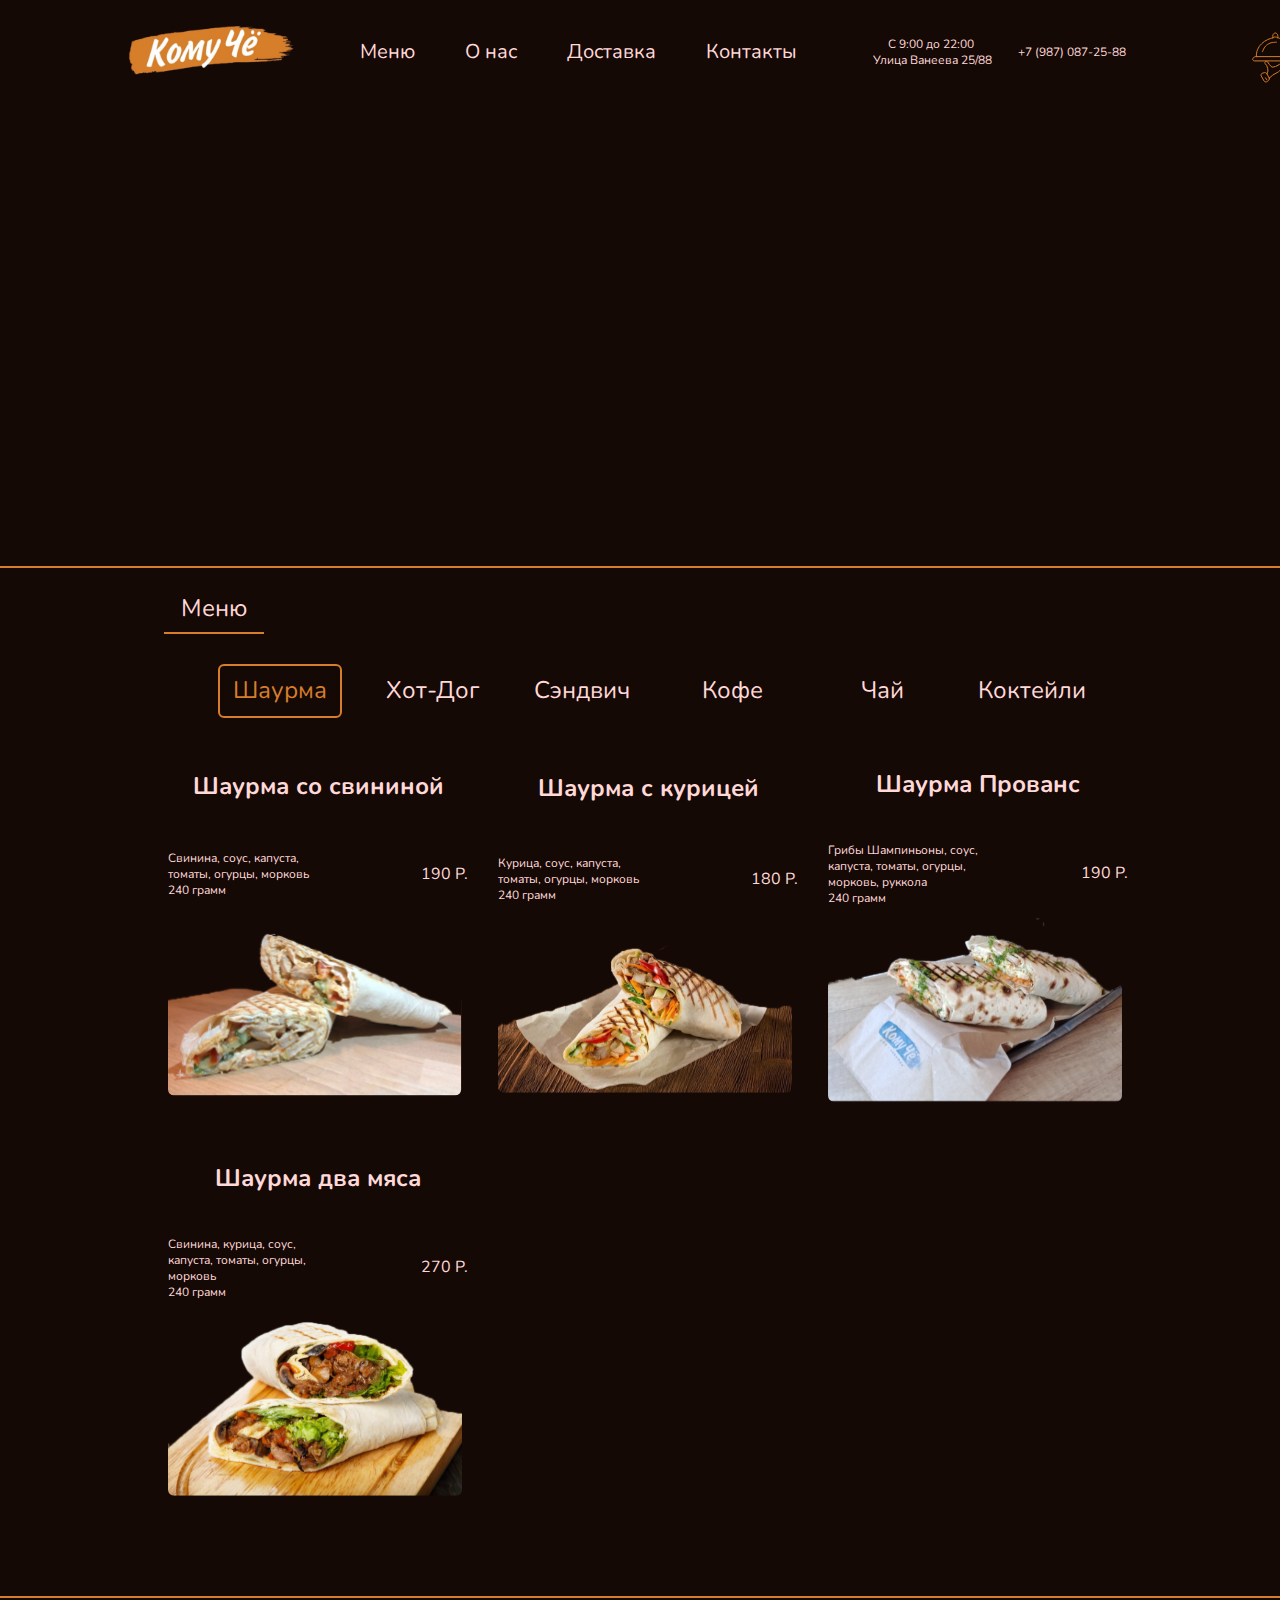
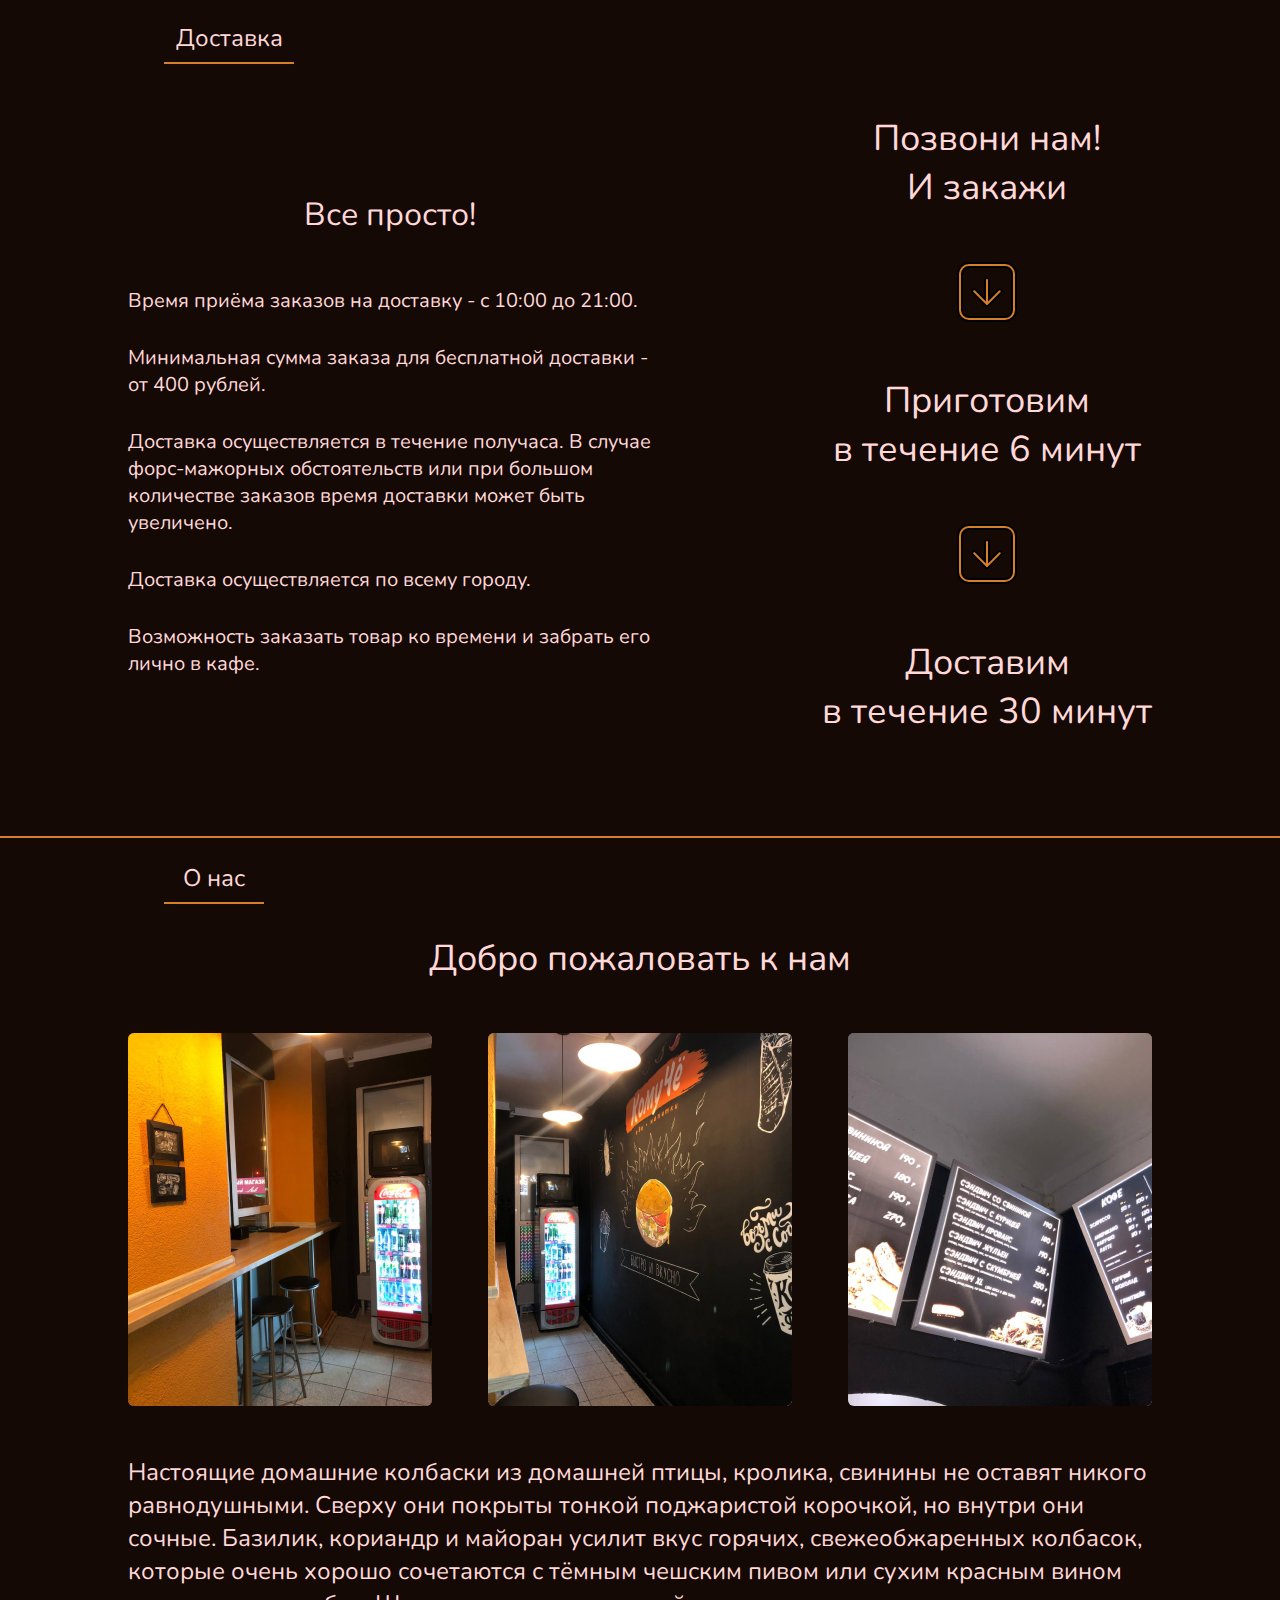
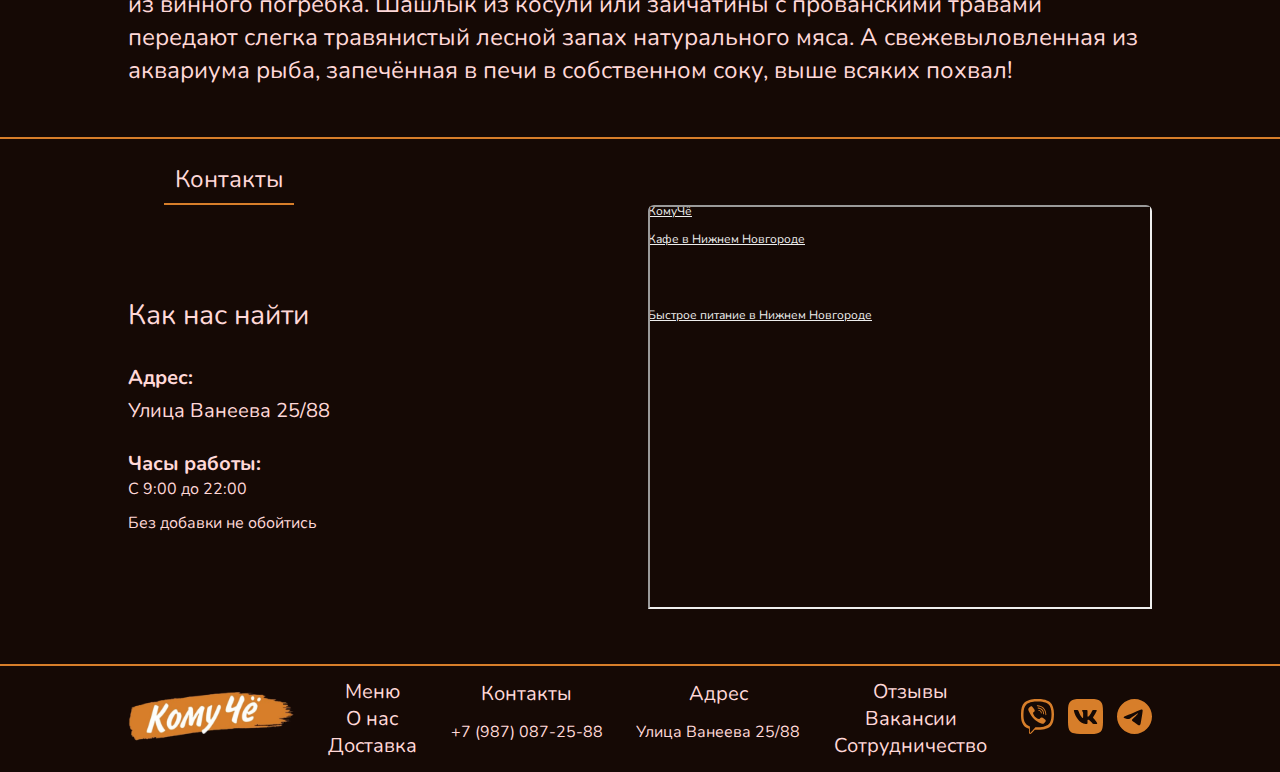
==== commit 99b61df3: "new" ====
--- a/index.html
+++ b/index.html
@@ -22,7 +22,7 @@
                 <a href="index.html"><img class="header__phone--logo" src="images/logo-phone.svg" alt=""></a>
                 <a class="header__phone--menu"  href="menu.html">Меню</a>
                 <p class="header__phone--adress" > <span class="header__phone--time">С 9:00 до 22:00 </span> <br> Улица Ванеева 25/88 <br> <span class="header__phone--number">+7 (987) 087-25-88</span></p>
-                <img class="header__phone--basket"  src="images/basket-phone.svg" alt="">
+                <a href="update.html"><img class="header__phone--basket"  src="images/basket-phone.svg" alt=""></a>
             </div>
             <div class="header__pc">
                 <a href="index.html"><img src="images/komycho-logo-pc.svg" alt=""></a>
@@ -36,7 +36,7 @@
                 </nav>
                 <p class="header__p"><span class="header__p--time">С 9:00 до 22:00</span> <br> Улица Ванеева 25/88</p>
                 <p class="header__p">+7 (987) 087-25-88</p>
-                <img class="header__basket" src="images/basket.svg" alt="">
+                <a href="update.html"><img class="header__basket" src="images/basket.svg" alt=""></a>
             </div>
         </div>
     </header>
@@ -425,9 +425,9 @@
                     <p>Улица Ванеева 25/88</p>
                 </div>
                 <div class="footer__other">
-                    <a href="">Отзывы</a>
-                    <a href="">Вакансии</a>
-                    <a href="">Сотрудничество</a>
+                    <a href="update.html">Отзывы</a>
+                    <a href="update.html">Вакансии</a>
+                    <a href="update.html">Сотрудничество</a>
                 </div>
                 <div class="footer__social">
                     <img src="images/viber.svg" alt="">
@@ -459,9 +459,9 @@
                         <p class="footer__p-phone">Улица Ванеева 25/88</p>
                     </div>
                     <div class="footer__other">
-                        <a href="">Отзывы</a>
-                        <a href="">Вакансии</a>
-                        <a href="">Сотрудничество</a>
+                        <a href="update.html">Отзывы</a>
+                        <a href="update.html">Вакансии</a>
+                        <a href="update.html">Сотрудничество</a>
                     </div>
                 </div>
             </div>
--- a/styles/style.css
+++ b/styles/style.css
@@ -30,7 +30,8 @@
 }
 .header__basket {
     position: fixed;
-    margin-left: 1200px;
+    margin-left: 100px;
+    margin-top: -20px;
 }
 .header__pc {
     display: flex;
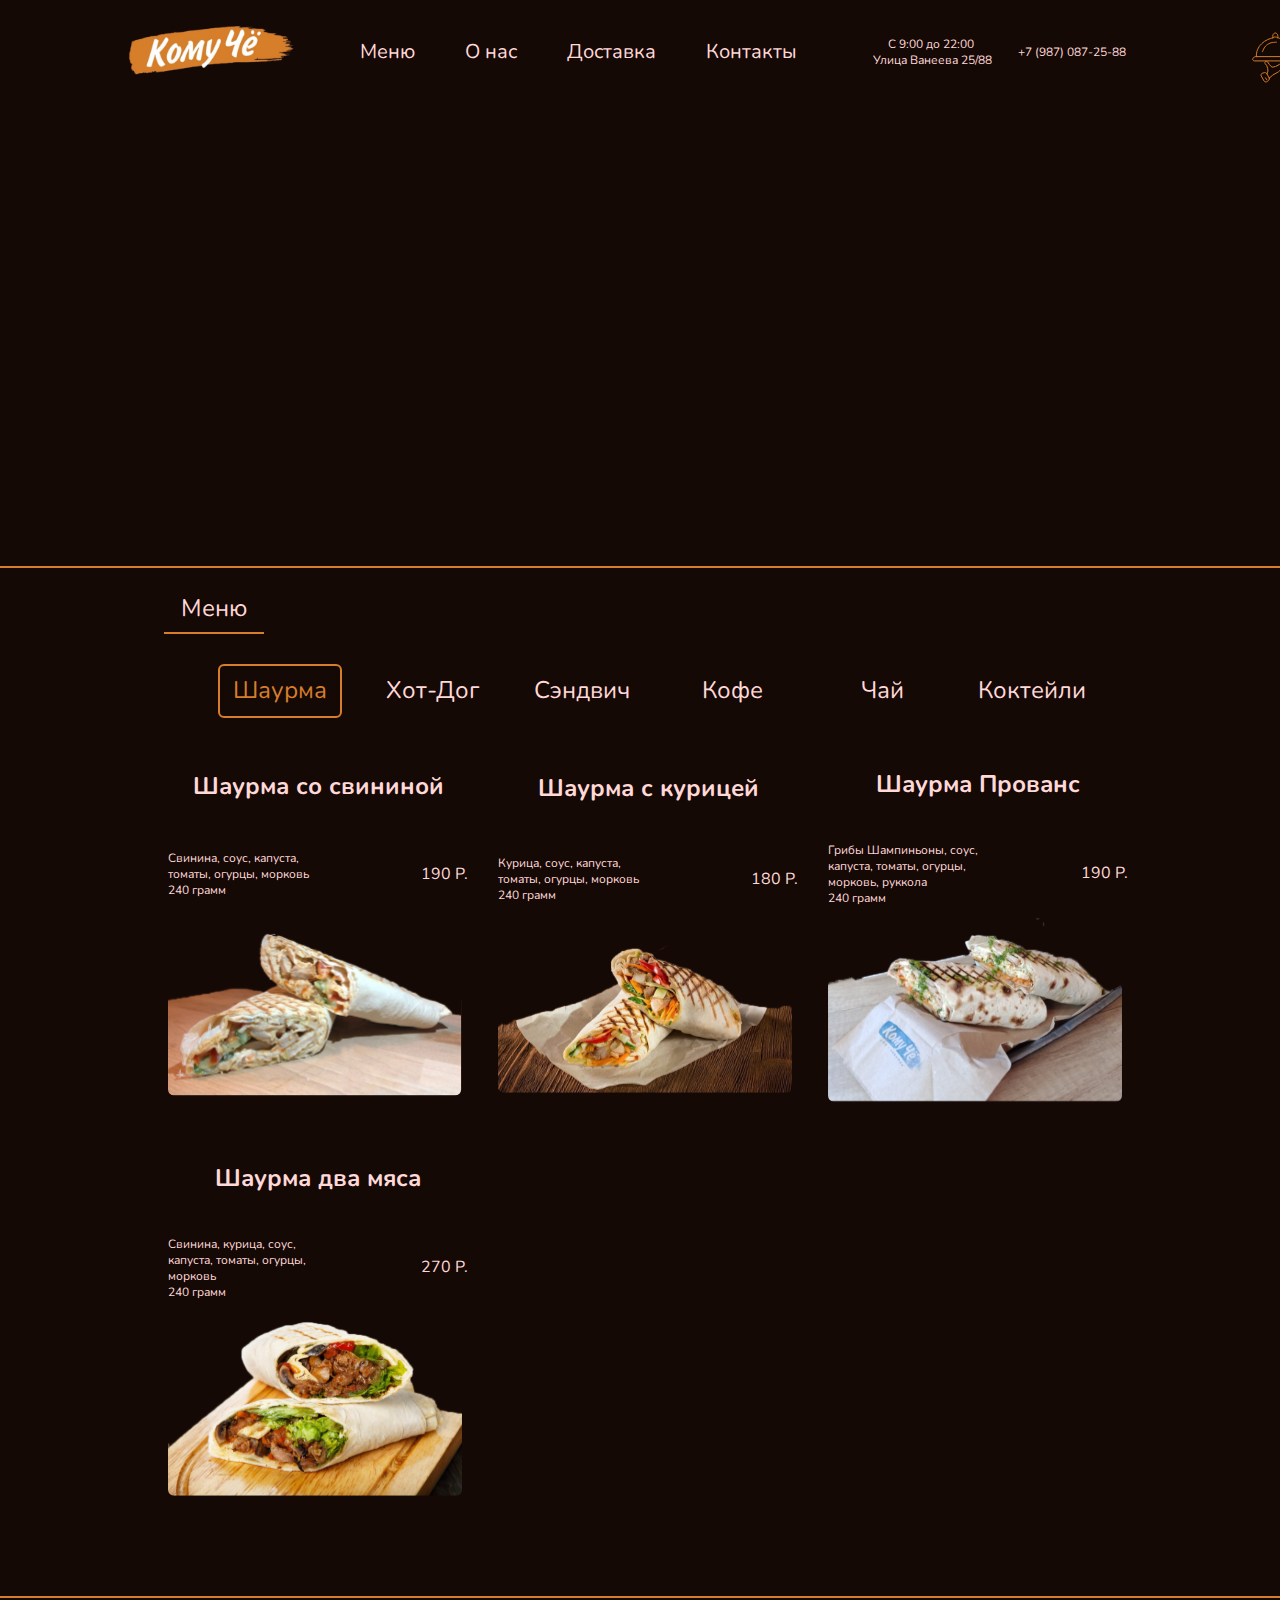
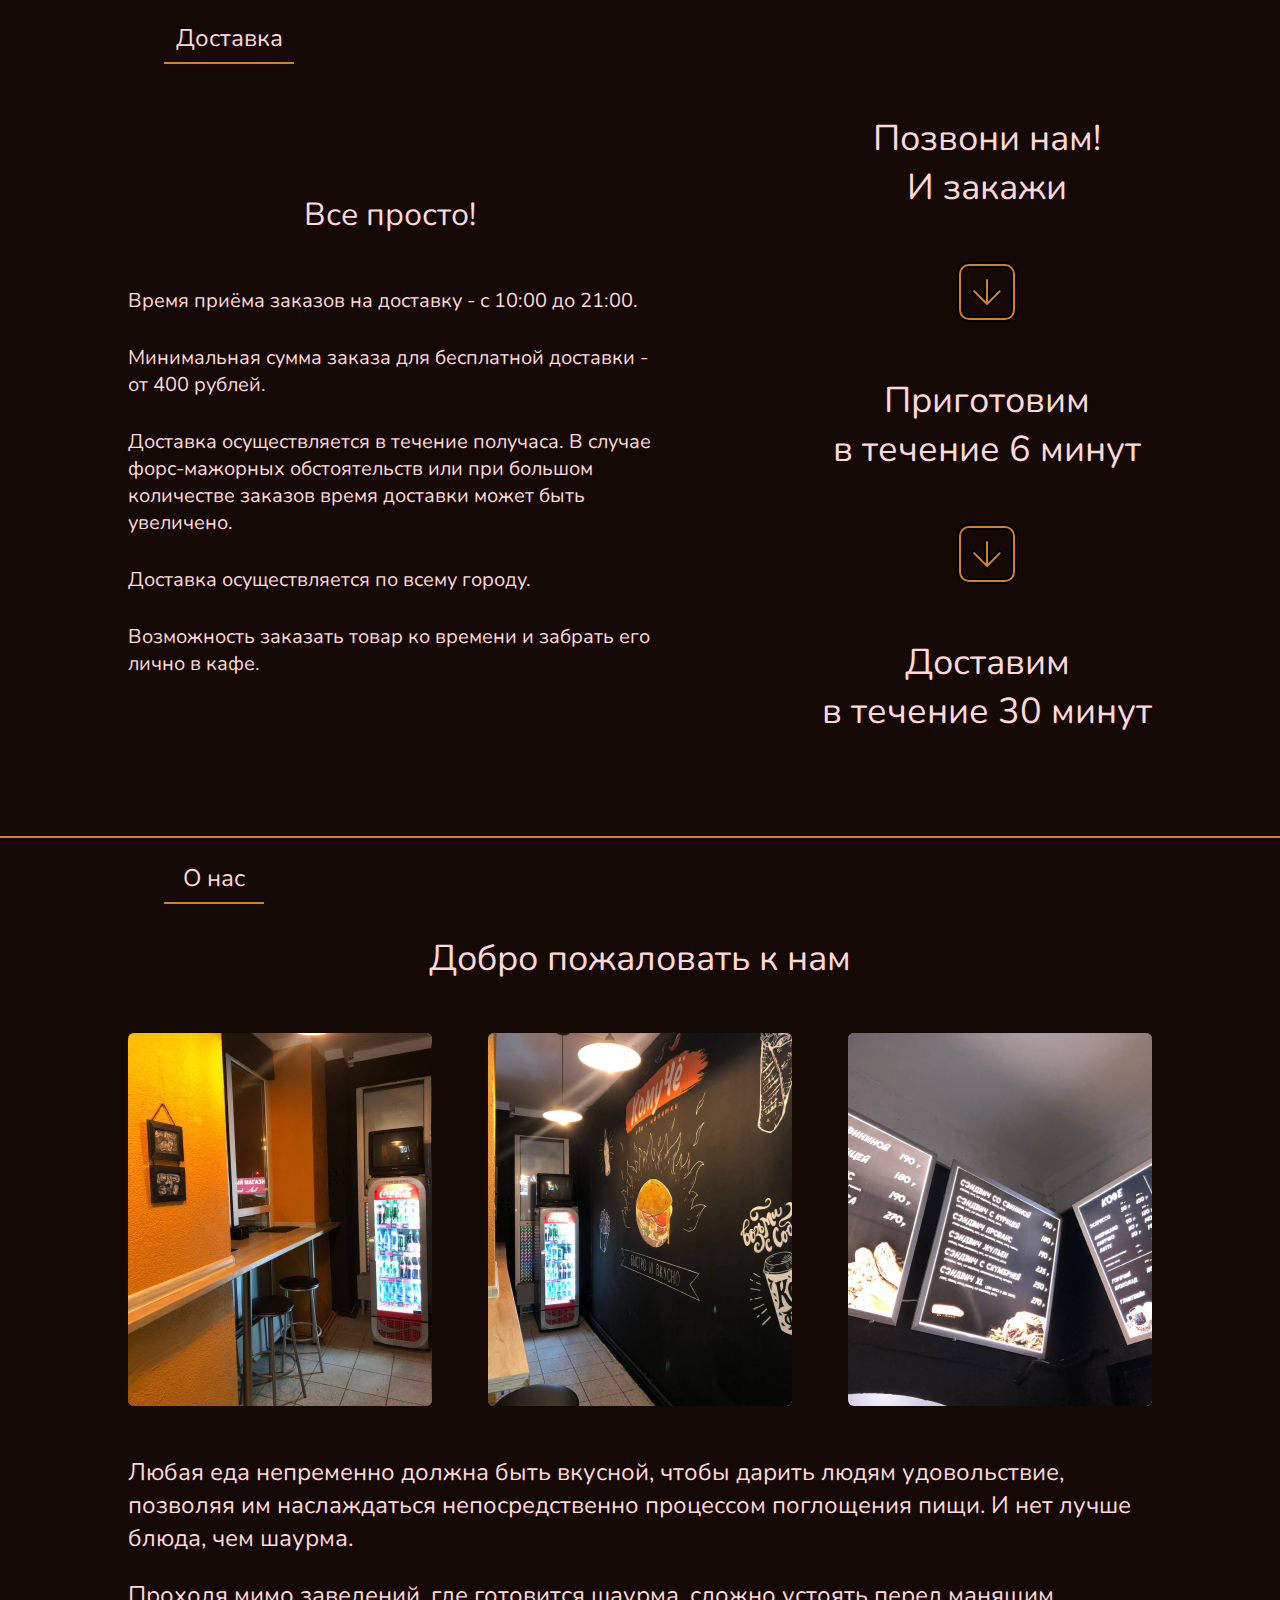
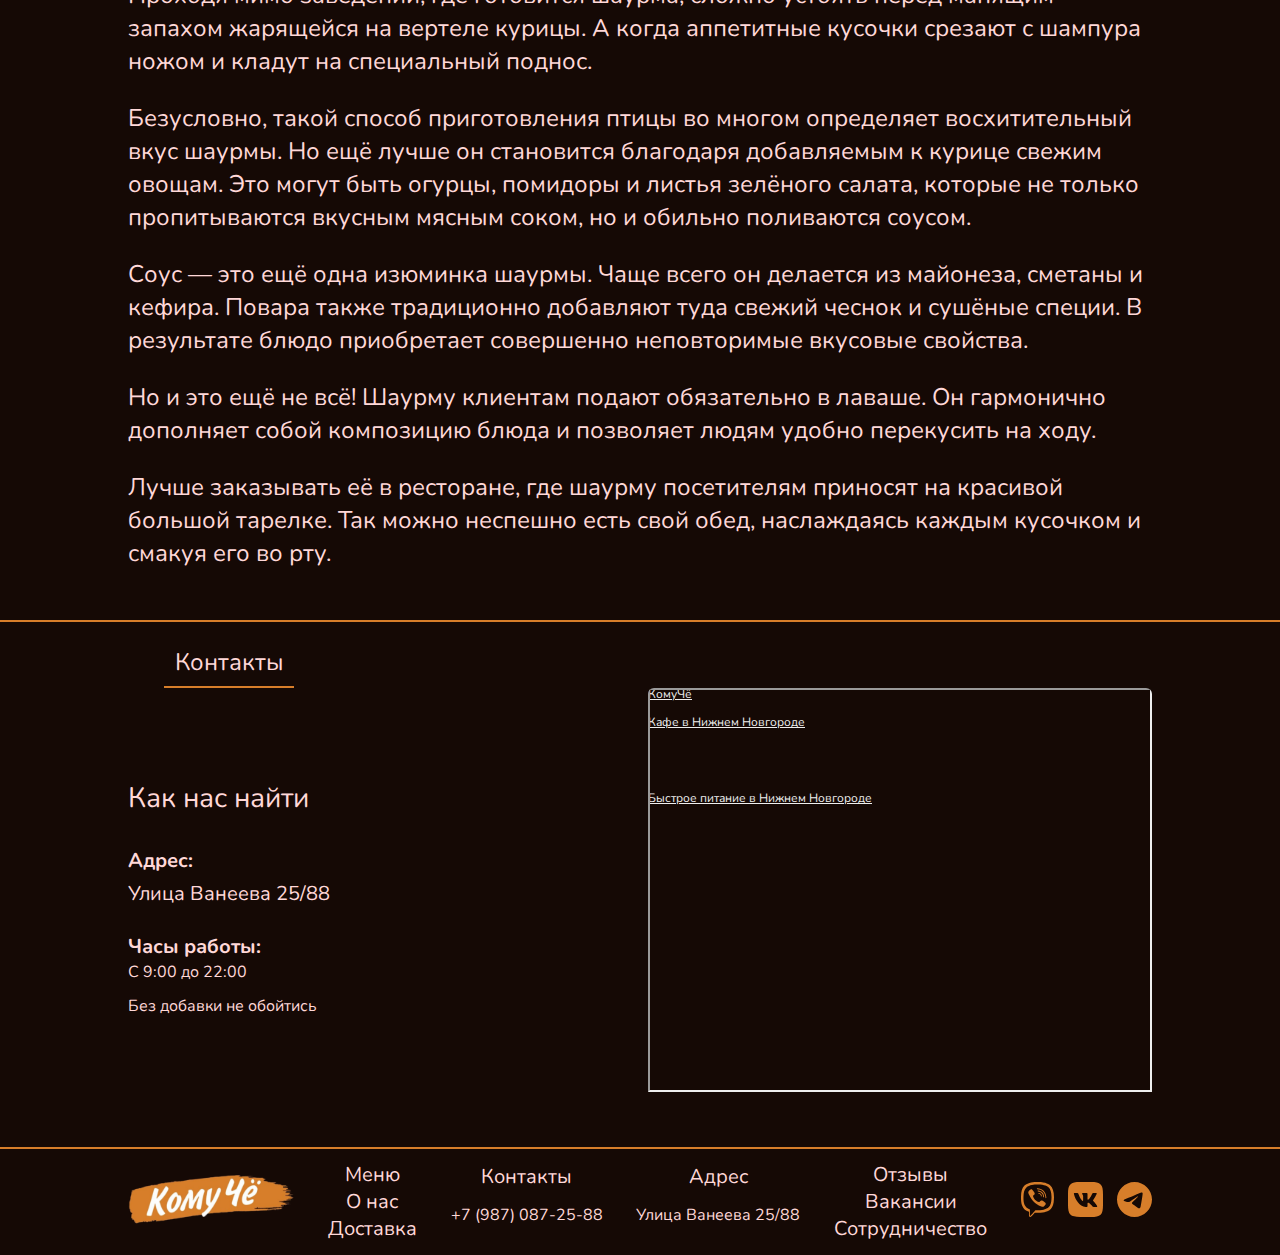
==== commit 86a25b68: "new" ====
--- a/index.html
+++ b/index.html
@@ -373,15 +373,21 @@
             <h2 class="us__welcome us__welcome--style">Добро пожаловать к нам</h2>
             <div class="us__photo">
                 <img class="us__radius" src="images/welcome-left.jpg" alt="">
-                <p class="us__photo-p">Lorem ipsum dolor sit amet consectetur, adipisicing elit. Ipsam fuga, nisi deserunt ipsum, omnis voluptatibus beatae dolore eum sequi quos ex, repudiandae provident praesentium sint. Natus itaque minus eligendi nostrum?</p>
+                <p class="us__photo-p">Любая еда непременно должна быть вкусной, чтобы дарить людям удовольствие, позволяя им наслаждаться непосредственно процессом поглощения пищи. И нет лучше блюда, чем шаурма.</p>
+                <p class="us__photo-p">Проходя мимо заведений, где готовится шаурма, сложно устоять перед манящим запахом жарящейся на вертеле курицы. А когда аппетитные кусочки срезают с шампура ножом и кладут на специальный поднос.</p>
                 <img class="us__radius" src="images/welcome-mid.jpg" alt="">
-                <p class="us__photo-p">Lorem ipsum dolor, sit amet consectetur adipisicing elit. At optio architecto temporibus mollitia nisi laudantium repellendus unde velit eius eum similique illum, iure blanditiis possimus autem vero totam molestiae in.</p>
+                <p class="us__photo-p">Безусловно, такой способ приготовления птицы во многом определяет восхитительный вкус шаурмы. Но ещё лучше он становится благодаря добавляемым к курице свежим овощам. Это могут быть огурцы, помидоры и листья зелёного салата, которые не только пропитываются вкусным мясным соком, но и обильно поливаются соусом.</p>
+                <p class="us__photo-p">Соус — это ещё одна изюминка шаурмы. Чаще всего он делается из майонеза, сметаны и кефира. Повара также традиционно добавляют туда свежий чеснок и сушёные специи. В результате блюдо приобретает совершенно неповторимые вкусовые свойства.</p>
                 <img class="us__radius" src="images/welcome-right.jpg" alt="">
-                <p class="us__photo-p">Lorem ipsum dolor sit amet consectetur adipisicing elit. Suscipit enim similique doloremque eos? Nisi aperiam rerum esse sint. Nemo cum dolor praesentium eum vel asperiores quaerat architecto veniam molestias iure.</p>
-            </div>
-            <p class="us__p us__p-style">Настоящие домашние колбаски из домашней птицы, кролика, свинины не оставят никого равнодушными. Сверху они покрыты тонкой поджаристой корочкой, но внутри они сочные. Базилик, кориандр и майоран усилит вкус горячих, свежеобжаренных колбасок, которые очень хорошо сочетаются с тёмным чешским пивом или сухим красным вином из винного погребка.
-                Шашлык из косули или зайчатины с прованскими травами передают слегка травянистый лесной запах натурального мяса. А свежевыловленная из аквариума рыба, запечённая в печи в собственном соку, выше всяких похвал!
-            </p>
+                <p class="us__photo-p">Но и это ещё не всё! Шаурму клиентам подают обязательно в лаваше. Он гармонично дополняет собой композицию блюда и позволяет людям удобно перекусить на ходу.</p>
+                <p class="us__photo-p">Лучше заказывать её в ресторане, где шаурму посетителям приносят на красивой большой тарелке. Так можно неспешно есть свой обед, наслаждаясь каждым кусочком и смакуя его во рту.</p>
+            </div>
+            <p class="us__p us__p-style">Любая еда непременно должна быть вкусной, чтобы дарить людям удовольствие, позволяя им наслаждаться непосредственно процессом поглощения пищи. И нет лучше блюда, чем шаурма. </p>
+            <p class="us__p-next us__p-style">Проходя мимо заведений, где готовится шаурма, сложно устоять перед манящим запахом жарящейся на вертеле курицы. А когда аппетитные кусочки срезают с шампура ножом и кладут на специальный поднос.</p>
+            <p class="us__p-next us__p-style">Безусловно, такой способ приготовления птицы во многом определяет восхитительный вкус шаурмы. Но ещё лучше он становится благодаря добавляемым к курице свежим овощам. Это могут быть огурцы, помидоры и листья зелёного салата, которые не только пропитываются вкусным мясным соком, но и обильно поливаются соусом.</p>
+            <p class="us__p-next us__p-style">Соус — это ещё одна изюминка шаурмы. Чаще всего он делается из майонеза, сметаны и кефира. Повара также традиционно добавляют туда свежий чеснок и сушёные специи. В результате блюдо приобретает совершенно неповторимые вкусовые свойства.</p>
+            <p class="us__p-next us__p-style">Но и это ещё не всё! Шаурму клиентам подают обязательно в лаваше. Он гармонично дополняет собой композицию блюда и позволяет людям удобно перекусить на ходу.</p>
+            <p class="us__p-next us__p-style">Лучше заказывать её в ресторане, где шаурму посетителям приносят на красивой большой тарелке. Так можно неспешно есть свой обед, наслаждаясь каждым кусочком и смакуя его во рту.</p>
         </div>
     </section>
     <section class="contacts border">
--- a/styles/style.css
+++ b/styles/style.css
@@ -380,6 +380,9 @@
 .us__p {
     margin-top: 50px;
 }
+.us__p-next {
+    margin-bottom: 10px;
+}
 .us__p-style {
     font-family: var(--font-basic);
     font-style: normal;
@@ -1149,6 +1152,9 @@
     .menu__description-left {
         width: 130px;
     }
+    .menu__name-phone {
+        margin-top: 50px;
+    }
     .delivery__p--style-right {
         font-size: 30px;
         line-height: 40px;
@@ -1161,6 +1167,10 @@
         font-size: 16px;
         line-height: 16px;
     }
+    .delivery__name-phone {
+        margin-top: 50px;
+    }
+
     .us__photo {
         display: flex;
         justify-content: space-between;
@@ -1178,10 +1188,16 @@
     .us__p {
         display: none;
     }
+    .us__p-next {
+        display: none;
+    }
     .us__photo-p {
         display: block;
         margin-left: 10px;
     }
+    .us__name-phone {
+        margin-top: 50px;
+    }
 
     .contacts__iframe {
         width: 300px;
@@ -1195,6 +1211,9 @@
     }
     .contacts__p {
         font-size: 18px;
+    }
+    .contacts__name-phone {
+        margin-top: 50px;
     }
     .footer__full-phone a {
         font-size: 14px;
